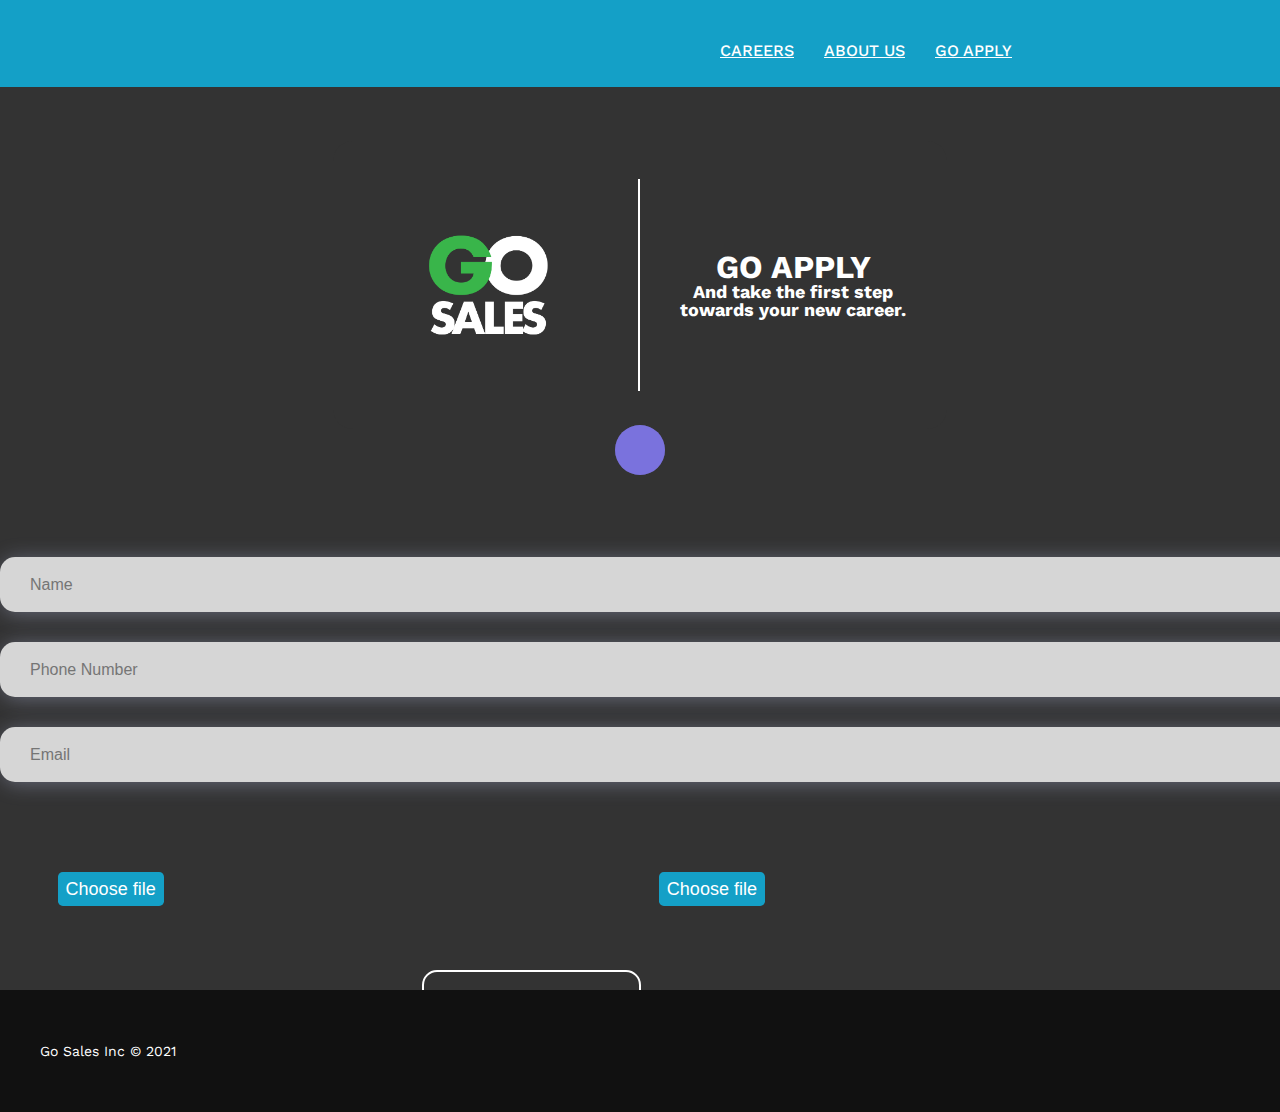
==== index.html @ 131fb43d "changes home page to a new url" ====
<!DOCTYPE html>
<html>
<head>
<meta charset="UTF-8">
<title>Go Sales - Go Apply</title>
<link rel="shortcut icon" type="image/jpg" href="../images/favicon.png"/>
<meta name="google-site-verification" content="KarYMS4dBE1X4Onx0wG17EBD-mD2zEZX5mpCU4IdntA" />
<meta name="viewport" content="width=device-width, initial-scale=1.0">
<meta name="description" content="Apply to the team of game-changing sales career experience." />
<meta name="keywords" content="door to door sales jobs, go sales, go sales jobs" />
<link rel="stylesheet" type="text/css" href="css/animate.css">
<link rel="stylesheet" type="text/css" href="css/bootstrap.min.css">
<link rel="stylesheet" type="text/css" href="css/font-awesome.min.css">
<link rel="stylesheet" href="https://cdnjs.cloudflare.com/ajax/libs/font-awesome/5.15.2/css/all.min.css" integrity="sha512-HK5fgLBL+xu6dm/Ii3z4xhlSUyZgTT9tuc/hSrtw6uzJOvgRr2a9jyxxT1ely+B+xFAmJKVSTbpM/CuL7qxO8w==" crossorigin="anonymous" />
<link rel="stylesheet" type="text/css" href="css/materialdesignicons.min.css">
<link rel="stylesheet" type="text/css" href="lib/slick/slick.css">
<link rel="stylesheet" type="text/css" href="lib/slick/slick-theme.css">
<link rel="stylesheet" type="text/css" href="css/light-color.css">
<link rel="stylesheet" type="text/css" href="css/style.css">
<link rel="stylesheet" type="text/css" href="css/responsive.css">
<link href="https://unpkg.com/aos@2.3.1/dist/aos.css" rel="stylesheet">


</head>


<body>



	<div class="wrapper">


		<div class="spinner"><div class="double-bounce1"></div><div class="double-bounce2"></div></div>

		<header>
			<div class="custom-container">
				<div class="header-data">
					<div class="logo">
						<a href="http://gosales.co/" title=""><img src="/images/Go Sales logo-final-white.png" alt=""></a>
					</div>
					<div class="mobile-menu-btn">
						<a href="#" title=""><i class="fa fa-bars"></i></a>
					</div><!-- mobile-menu-btn end-->
					<div class="up-social-links">
						<ul>
							<li><a href="https://www.facebook.com/GoSales_-104630185000364" target="_blank" rel="noopener noreferrer" title=""><i class="mdi mdi-facebook"></i></a></li>
							<li><a href=" https://twitter.com/GoSalesInc53" target="_blank" rel="noopener noreferrer" title=""><i class="mdi mdi-twitter"></i></a></li>
							<li><a href="https://instagram.com/gosales_" target="_blank" rel="noopener noreferrer" title=""><i class="mdi mdi-instagram"></i></a></li>
							<li><a href="https://www.linkedin.com/company/76410203/admin/" target="_blank" rel="noopener noreferrer" title=""><i class="fab fa-linkedin-in"></i></a></li>
						</ul>
					</div>
					<nav>
						<ul>
					<li><a href="http://gosales.co/careers.html" title="">Careers</a></li>
					<li><a href="http://gosales.co/about.html" title="">About Us</a></li>
					<!-- <li><a href="#pricing" title="">Our Stories</a></li>
					<li><a href="#testimonial" title="">Blog</a></li> -->
					<li><a href="/" title="">Go Apply</a></li>
						</ul>
					</nav>
				</div><!--header-data end-->
			</div>
        </header>

        <div class="responsive-mobile-menu">
			<span class="close-menu"><i class="mdi mdi-close"></i></span>
			<div class="mobile-menu">
				<ul>
					<li><a href="http://gosales.co/careers.html" title="">Careers</a></li>
					<li><a href="http://gosales.co/about.html" title="">About Us</a></li>
					<!-- <li><a href="#pricing" title="">Our Stories</a></li>
					<li><a href="#testimonial" title="">Blog</a></li> -->
					<li><a href="/" title="">Go Apply</a></li>
				</ul>
			</div><!--mobile-menu end-->
			<ul class="mb-social-links">
          <li><a href="https://www.facebook.com/GoSales_-104630185000364" target="_blank" rel="noopener noreferrer" title=""><i class="mdi mdi-facebook"></i></a></li>
          <li><a href=" https://twitter.com/GoSalesInc53" target="_blank" rel="noopener noreferrer" title=""><i class="mdi mdi-twitter"></i></a></li>
          <li><a href="https://instagram.com/gosales_" target="_blank" rel="noopener noreferrer" title=""><i class="mdi mdi-instagram"></i></a></li>
          <li><a href="https://www.linkedin.com/company/76410203/admin/" target="_blank" rel="noopener noreferrer" title=""><i class="fab fa-linkedin-in"></i></a></li>
			</ul><!--mb-social-links end-->
			<div class="mb-copyright-text">
				<p>© GO Sales</p>
			</div><!--mb-copyright-text end-->
		</div>

        <section class="apply">
                <div class="contact-form">
                    <form action="POST" name="apply-form" class="" data-netlify="true">
                        <div class="row">

                <!------------------------------------HERO IMG------------------------------------->

                            <div class="col-lg-6 col-md-12 apply-img"></div> 

                <!--------------------------------------FORM--------------------------------------->
                            
                            <div class="form-img col-lg-6 col-md-12">
                                <div class="row a-t-img-row">
                                    <div class="apply-title-box justify-content-center">
                                      <img class="form-logo" src="/images/apply-logo.png" alt="">
                                      <div class="g-h1-h3 d-flex">
                                      <h1>GO APPLY</h1>
                                      <h3 class="mt-3">And take the first step towards your new career.</h3>
                                      </div>
                                    </div>
                                </div>

                                <div class=" field col-lg-10 m-auto">
                                    <input type="text" name="name" placeholder="Name" required>
                                </div>
                              
                                <div class=" field col-lg-10 m-auto">
                                        <input type="tel" name="phone-number" placeholder="Phone Number" required>
                                    </div>
                                <div class=" field col-lg-10 m-auto">
                                    <input type="text" name="email" placeholder="Email" required>
                                </div>
                                <div class=" field tag-row col-9 d-flex my-1">
                                    <div class="resume-tag"><p class="upload-tag">Resume</p></div>
                                    <div class="cover-letter "><p class="upload-tag">Cover Letter</p></div>
                                </div>
                                <div class="field resume col-12 d-flex px-5 py-1">
                                    <input type="file" name="resume" id="resume" aria-label="File browser example"class="inputfile col-5" hidden><span class="file-custom"></span>
                                    <label for="resume" style="  display: inline-block;
                                    background-color: #14a0c7;
                                    color: white;
                                    padding: 0.5rem;
                                    font-family: sans-serif;
                                    border-radius: 0.3rem;
                                    cursor: pointer;
                                    margin-top: 1rem;">Choose file</label>
                                    <input type="file" name="cover-letter" id="cover-letter" aria-label="File browser example"class="inputfile col-5 ml-auto" hidden><span class="file-custom-1"></span>
                                    <label for="cover-letter" style="  display: inline-block;
                                    background-color: #14a0c7;
                                    color: white;
                                    padding: 0.5rem;
                                    font-family: sans-serif;
                                    border-radius: 0.3rem;
                                    cursor: pointer;
                                    margin-top: 1rem;
                                    margin-left: 0;">Choose file</label>
                                </div>
                              
                                <div class="form-button col-lg-10 m-auto">
                                    <button type="submit" class="btn-sbmt">Submit</button>
                                </div>
                                <div class="col-lg-10 m-auto">
                                        <div class="form-group">
                                              <div class="success-message">
                                                  <i class="fa fa-check text-primary"></i> Thank you!. Your message is successfully sent...
                                              </div>
                                              <div class="error-message">We're sorry, but something went wrong</div>
                                        </div>
                                </div>
                            </div>
                            
                            
                        </div>
                    </form>
        
                </div><!--contact-form end-->
            
        </section>
        

        <div class="bottom-footer">
                <div class="custom-container">
                  <div class="bottom-footer-data">
                    <p>Go Sales Inc © 2021</p>
                    <ul class="social-links">
                      <li>
                        <a href="#" title=""><i class="fa fa-facebook"></i></a>
                      </li>
                      <li>
                        <a href="#" title=""><i class="fa fa-twitter"></i></a>
                      </li>
                      <li>
                        <a href="#" title=""><i class="fa fa-google-plus"></i></a>
                      </li>
                      <li>
                        <a href="#" title=""><i class="fa fa-vimeo"></i></a>
                      </li>
                      <li>
                        <a href="#" title=""><i class="fa fa-youtube"></i></a>
                      </li>
                      <li>
                        <a href="#" title=""><i class="fa fa-pinterest"></i></a>
                      </li>
                    </ul>
                  </div>
                  <!-- bottom-footer-data end-->
                </div>
              </div>
        
        <script type="text/javascript" src="js/jquery.min.js"></script>
<script type="text/javascript" src="js/popper.js"></script>
<script type="text/javascript" src="js/bootstrap.min.js"></script>
<script type="text/javascript" src="lib/slick/slick.min.js"></script>
<script type="text/javascript" src="js/html5lightbox.js"></script>
<script type="text/javascript" src="js/jquery.validate.min.js"></script>
<script type="text/javascript" src="js/validator.js"></script>
<script type="text/javascript" src="https://unpkg.com/aos@2.3.1/dist/aos.js"></script>
<script type="text/javascript" src="js/script.js"></script>
<script>
		AOS.init();
	  </script>
</body>

</html>
---- css/light-color.css ----
body {
  background-color: #fff;
}
nav ul li a {
  color: #fff;
}

.feature-icon > span i,
.feature-info h3,
p,
.about-num span,
.abt-info h3,
.about-list > a,
.service-info h3,
.service-main-info h3,
.price-head h4,
.price-head ul li h3,
.price-head ul li > span,
.price > a,
.heading h3,
.user-comment p,
.user-info h3,
.user-info > span,
.blog-info h3 a,
.blog-info h3,
.blog-catgs li a,
.cms-links li,
.widget-title,
.widget > p,
.widget-contact ul li span,
.mobile-menu-btn a {
  color: #333333;
}

.banner-text h3,
.banner-text h2,
.banner-text p,
.banner-text > a,
.form-group,
.js-ajax-form label,
.btn-sbmt {
  color: #fff;
}
.up-social-links ul li a {
  color: #fff;
}

.original-blue {
  background-color: #0088ff;
}
.banner-text > a:hover,
.about-list > a:hover {
  background-color: #14a0c7;
  color: #fff;
  border-color: transparent;
}
.lyr4,
.about-list > a,
.price > a,
.btn-sbmt {
  border-color: #333333;
}

.feature-icon > span {
  background-color: #14a0c7;
}

.bg3 {
  background-image: url(../images/bg3_2.png);
}
.about-num:before {
  /* background-image: url(../images/poly_2.png); */
}
.bg4 {
  background-image: url(../images/bg4.png);
}
.service-details > span {
  color: #b6e5e6;
}
.price:hover {
  background-image: url(../images/price-bg.png);
}
.user-comment:before {
  background-image: url(../images/comm.png);
}
.testimonial-nav:after {
  background-color: #7fdcda;
}
.bg6 {
  background-image: url(../images/bg6_2.png);
}
.bg5 {
  background-image: url(../images/bg5.png);
}
.wait-sec {
  background-image: url(../images/hike-coast.jpg);
  background-position: center center;
  background-repeat: no-repeat;
  background-size: 100%;
  box-shadow: 0 0 45px rgba(196, 204, 245, 0.35);
}
.apply-box {
  background-image: url(../images/pink-blue-green.jpg);
  background-position: center center;
  background-repeat: no-repeat;
  background-size: 100%;
  box-shadow: 0 0 45px rgba(196, 204, 245, 0.35);
  height: 70vh;
}
.apply-box-opportunity {
  background-position: center center;
  background-repeat: no-repeat;
  background-size: 100%;
  box-shadow: 0 0 45px rgba(196, 204, 245, 0.35);
  border: 10px solid;
  float: left;
  width: 100%;
  text-align: center;
  -webkit-border-radius: 40px;
  -moz-border-radius: 40px;
  -ms-border-radius: 40px;
  -o-border-radius: 40px;
  border-radius: 40px;
  padding: 180px 0;
}
.footer-bg {
  background-image: url(../images/footer-bg.png);
}
.contact-form form input,
.contact-form form textarea {
  background-color: rgba(255, 255, 255, 0.8);
  box-shadow: 2px 2px 20px rgba(196, 204, 245, 0.35);
  color: #333333;
}
.testimonial-nav:before {
  background-color: #3c3c44;
}

header.sticky {
  background-color: #14a0c7;
}

.blog-info h3 a:hover {
  color: #897ffd;
}

.double-bounce1,
.double-bounce2 {
  background-color: #897ffd;
}
nav ul li.active a {
  color: #333;
}
.mobile-menu ul li a:hover,
.mobile-menu ul li.active a,
.up-social-links ul li a:hover,
nav ul li a:hover,
.mb-social-links li a:hover {
  color: #333;
}

.main-section {
  background-image: url(../images/bg-5.jpg);
  background-position: center center;
  background-repeat: no-repeat;
}

.experience-section {
  margin: 5% 0 0 0;
}
.experience-section h2 {
  color: #3c3c44;
}
.section-2 {
  /* background-image: url(../images/hike-bg7.png); */
  background-position: center center;
  background-repeat: no-repeat;
}

.section-2-container {
  max-width: 1420px;
}
.about-list-column {
  position: absolute;
  text-align: center;
}
---- css/style.css ----
/*===================== TABLE OF CONTENT =======================
1.	2 Homepages
2.  Fonts 
3.  Reset Css
4.  Cross Browser Compatibility
5.  Header
6.  Navigations
7.  Dropdown
8.  Responsive Header
9.  Revolution Slider (Banner)
10. Gallery
11. Masonary Gallery
12. Blog
14.	Different Blog Post Style
15.	Client's Feedback
16.	Review System
17.	Shop Page
18. Staff Details
19.	Contact Us
20. Footer

=============================================================*/

/* ================================================================================== 
								Fonts
===================================================================================== */

@import url("https://fonts.googleapis.com/css?family=Work+Sans:100,200,300,400,500,600,700,800,900");

/* ================================================================================== 
										Reset Css
===================================================================================== */

html,
body,
div,
span,
applet,
object,
iframe,
h1,
h2,
h3,
h4,
h5,
h6,
p,
blockquote,
pre,
a,
abbr,
acronym,
address,
big,
cite,
code,
del,
dfn,
em,
img,
ins,
kbd,
q,
s,
samp,
small,
strike,
strong,
sub,
sup,
tt,
var,
b,
u,
i,
center,
dl,
dt,
dd,
ol,
ul,
li,
fieldset,
form,
label,
legend,
table,
caption,
tbody,
tfoot,
thead,
tr,
th,
td,
article,
aside,
canvas,
details,
embed,
figure,
figcaption,
footer,
header,
hgroup,
menu,
nav,
output,
ruby,
section,
summary,
time,
mark,
audio,
video {
  margin: 0;
  padding: 0;
  border: 0;
  font-size: 100%;
  font: inherit;
  vertical-align: baseline;
}
section {
  overflow: hidden;
}
/* HTML5 display-role reset for older browsers */
article,
aside,
details,
figcaption,
figure,
footer,
header,
hgroup,
menu,
nav,
section {
  display: block;
}
body {
  overflow-x: hidden;
  font-family: "Work Sans";
  line-height: 1;
  font-weight: 400;
  font-style: normal;
  color: #9c9c9c;
  font-size: 18px;
}

.pink {
  color: #e41767;
}

.blue {
  color: #14a0c7;
}

.green {
  color: #39b54a;
  position: relative;
}

ol,
ul {
  list-style: none;
}
.tb {
  font-size: 8rem !important;
}

a:hover {
  text-decoration: none;
}
blockquote,
q {
  quotes: none;
}
blockquote:before,
blockquote:after,
q:before,
q:after {
  content: "";
  content: none;
}
button {
  outline: none;
  cursor: pointer;
}
button:focus {
  outline: none;
}
table {
  border-collapse: collapse;
  border-spacing: 0;
}
* {
  margin: 0;
  padding: 0;
}
a:focus {
  text-decoration: none;
  outline: none;
}
a:hover {
  color: #fff;
}
button {
  outline: none;
}
input {
  outline: none;
}
textarea {
  outline: none;
}
section {
  float: left;
  width: 100%;
  position: relative;
}

img {
  float: left;
}
p {
  font-size: 18px;
  line-height: 24px;
}
.logo img {
  max-height: 50px;
  max-width: 100%;
  background-color: rgba(51, 51, 51, 1);
  border-radius: 10px;
  padding: 0 10px;
}
/* .logo-text {
  font-size: 2rem;
  position: absolute;
} */

.parallax {
  background: url ("images/bg5_2.png") no-repeat center;
  background-size: cover;
  background-attachment: fixed;
  height: 500px;
}

/* ================ CROSS BROWSER COMPATABILITY ============ */

.banner-text > a,
nav ul li a,
.feature-icon > span,
.feature-icon > span i,
.about-list > a,
.price,
.price-head,
.price > a,
.user-info img,
.up-social-links ul li a,
.blog-img:before,
.blog-img:after,
.blog-info h3 a,
.social-links li a,
.mobile-menu ul li a,
.mb-social-links li a,
.overlay,
.wait-sec > a:hover,
.btn-sbmt:hover,
.submit-btn:hover {
  -webkit-transition: all 300ms linear;
  -moz-transition: all 300ms linear;
  -ms-transition: all 300ms linear;
  -o-transition: all 300ms linear;
  transition: all 300ms linear;
}
.wrapper {
  float: left;
  width: 100%;
  position: relative;
  overflow-x: hidden;
}
.wrap {
  float: left;
  width: 100%;
  padding-bottom: 20%;
  padding-top: 5%;
  position: relative;
  overflow: visible;
  background-image: url(../images/pink-blue-green.jpg);
  background-position: center center;
  background-repeat: no-repeat;
  background-size: cover;
  z-index: 0;
  /* background-image: url(../images/pink-blue-green.jpg); */
}
.overlay {
  position: fixed;
  top: 0;
  left: 0;
  width: 100%;
  height: 100%;
  background-color: rgba(255, 255, 255, 0.75);
  z-index: 999999999999;
}

.background-arrow {
  position: absolute;
  max-height: 200px;
}
.features {
}
.features h1,
.features h2,
.features h3,
.features p {
  color: #fff;
}
.get-started {
  height: auto;
  padding: 0;
}
.about {
  padding: 270px 0 200px 0;
  height: 1000px;
}
.testimonial {
  padding: 100px 0 50px 0;
}

.pricing {
  padding: 260px 0 280px 0;
  background-image: url(../images/background-1.jpg);
  background-position: 50% 50%;
  background-repeat: no-repeat;
  background-size: cover;
}
.price-vector {
  position: absolute;
  flex-direction: row;
}

.grey-block {
  background-color: #333;
  height: 400px;
  width: 900px;
  margin-top: -10%;
  z-index: 1;
}

.price-li {
  display: flex;
  flex-direction: column;
}

.growth-h4 {
  margin-top: -8%;
}

.price-head-1 {
  text-align: left;
  line-height: 6rem;

  margin-left: 41.5%;
  padding: 20px;
  color: #fff;
  background-color: #fff;
  border: 30px solid #14a0c7;
  z-index: 2;
}

.price-head-2 {
  text-align: left !important;
  line-height: 6rem;
  margin-left: 8.7%;
  margin-top: -10%;
  background-color: #333;
  border: 30px solid #333;
}

.price-head-3 {
  text-align: left !important;
  line-height: 6rem;
  margin-top: -10%;
  margin-left: 8.7%;
  padding: 8% 2% !important;
  background-color: #fff;
  border: 20px solid #39b54a;
}
.price-head-3 p {
  color: #333;
}
.head-3 {
  flex-direction: column;
}
.price-head-1 li {
}

.go-for-growth-img {
  margin-top: -10%;
  margin-left: 25%;
  max-width: 66.666%;
  max-height: 1200px;
}

.gl2 {
  color: #333;
  padding: 5%;
  flex-direction: column;
  margin-left: 3.5%;
  margin-top: -10%;

  text-align: left;
}

.gl2 h3 {
  font-size: 60px;
  font-weight: 700;
  text-transform: capitalize;
}

.arrow-pointer {
  width: 250px;
  height: 50px;
  background: #32557f;
  position: relative;
}

.arrow-pointer:after {
  content: "";
  position: absolute;
  left: 0;
  bottom: 0;
  width: 0;
  height: 0;
  border-left: 25px solid #7eb4e2;
  border-top: 25px solid transparent;
  border-bottom: 25px solid transparent;
}

.arrow-pointer:before {
  content: "";
  position: absolute;
  right: -25px;
  bottom: 0;
  width: 0;
  height: 0;
  border-left: 25px solid #32557f;
  border-top: 25px solid transparent;
  border-bottom: 25px solid transparent;
}

.marathon-container {
}

.marathon {
  position: absolute;
  max-width: 60%;
  margin-top: 7%;
}

.news {
  padding: 120px 0;
}
.services {
}

.go-4 {
  margin-left: 10%;
  z-index: 5;
}

.remove-top-gap {
  padding-top: 0 !important;
}

.bg4 {
  background-size: contain !important;
}
.bg5 {
  background-size: contain !important;
}

.services {
}

.remove-btm-gap {
  padding-bottom: 0 !important;
}

.features:before {
  content: "";
  position: absolute;
  top: 70px;
  left: 0;
  width: 75%;
  height: 400px;
  -webkit-border-radius: 0 50px 50px 0;
  -moz-border-radius: 0 50px 50px 0;
  -ms-border-radius: 0 50px 50px 0;
  -o-border-radius: 0 50px 50px 0;
  border-radius: 0 50px 50px 0;
  z-index: 9;
}
.half-bg2 {
  margin-top: 60px;
}
.half-bg2::before {
  content: "";
  position: absolute;
  top: 60px;
  left: 0;
  width: 73%;
  height: 100%;
  background-color: rgba(255, 255, 255, 0.9);
  -webkit-border-radius: 0 50px 50px 0;
  -moz-border-radius: 0 50px 50px 0;
  -ms-border-radius: 0 50px 50px 0;
  -o-border-radius: 0 50px 50px 0;
  border-radius: 0 50px 50px 0;
  -webkit-box-shadow: 0 0 50px rgba(196, 204, 245, 0.35);
  -moz-box-shadow: 0 0 50px rgba(196, 204, 245, 0.35);
  -ms-box-shadow: 0 0 50px rgba(196, 204, 245, 0.35);
  -o-box-shadow: 0 0 50px rgba(196, 204, 245, 0.35);
  box-shadow: 0 0 50px rgba(196, 204, 245, 0.35);
  -webkit-transform: rotate(-16deg);
  -moz-transform: rotate(-16deg);
  -ms-transform: rotate(-16deg);
  -o-transform: rotate(-16deg);
  transform: rotate(-16deg);
}
.fixed-bg {
  position: absolute;
  top: 0;
  left: 0;
  width: 100%;
  height: 100%;
  background-size: cover;
  z-index: -1;
  background-repeat: no-repeat;
}
.footer-bg {
  background-position: center center;
  background-repeat: no-repeat;
}

/* ================== Revolution Slider ================ */

a:hover {
  color: #000;
}

/* =================== main-section-data ==================  */

.main-section {
  height: 700px;
  background-repeat: no-repeat;
  background-size: cover;
  margin-top: 100px;
  z-index: 1;
}
.main-section-data {
  float: left;
  width: 100%;
}
.blob {
  position: absolute;
  max-height: 800px;
  margin-left: -65%;
  margin-top: -5%;
  opacity: 0.7;
}
.blob-2 {
  position: absolute;
  top: -15%;
  left: -10%;
}
.blob-3 {
  position: absolute;
  margin-left: -65%;
  margin-top: -15%;
  height: 1000px;
}

.hero-content {
  background-color: rgb(51, 51, 51, 0.7);
  padding: 0;
  margin-top: 7%;
  margin-left: 1%;
  padding: 2%;
  text-align: center;
  border-radius: 20px;
}

.hero-logo {
  margin: auto;
  max-width: 100%;
  max-height: 90px;
  margin-top: 5%;
}

.banner-text {
  width: 100%;
  padding: 5%;
}
.banner-text h3 {
  font-size: 24px;
  font-weight: 700;
  text-transform: uppercase;
  margin-top: 5%;

  color: #fff;
}
.banner-text h2 {
  font-weight: 700;
  text-transform: uppercase;

  color: #fff;
}
.banner-text-p {
  max-width: 100%;
  font-size: 18px;
  line-height: 24px;
  padding-top: 25%;
  padding-bottom: 10%;
  color: #fff;
}
.hero-logo-wrap {
  margin-bottom: 5%;
}

.banner-text > a {
  font-size: 24px;
  font-weight: 700;
  letter-spacing: 1px;
  line-height: 70px;
  padding: 0 100px;
  border: 2px solid;
  text-transform: uppercase;
  -webkit-border-radius: 20px;
  -moz-border-radius: 20px;
  -ms-border-radius: 20px;
  -o-border-radius: 20px;
  border-radius: 20px;
  display: inline-block;
}
.banner-imgs {
  float: left;
  width: 100%;
}
.banner-imgs img {
  padding-top: 120px;
  width: 100%;
}

/***********************SVG LINES************************/

.line {
  position: absolute;
  z-index: 10;
}
.line-1 {
  max-height: 650px;
  display: flex;
  flex-direction: row;
  flex-wrap: wrap;
  margin-left: -75%;
  margin-top: 40%;
}
.line-2 {
  max-height: 300px;
  margin-top: -15%;
  margin-left: 45%;
}
.line-3 {
  max-height: 300px;
  margin-top: -18%;
  margin-left: -18%;
}

.line-4 {
  max-height: 800px;
  margin-top: -25%;
  margin-left: 40%;
  z-index: 10;
}
.cross {
  max-height: 150px;
}

/* ================== Header ================= */

header {
  float: left;
  width: 100%;
  position: absolute;
  top: 0;
  left: 0;
  padding: 28px 0;
  z-index: 999999;
  -webkit-transition: all 0.4s ease;
  -moz-transition: all 0.4s ease;
  -ms-transition: all 0.4s ease;
  -o-transition: all 0.4s ease;
  transition: all 0.4s ease;
  background-color: #14a0c7;
}
header.sticky {
  position: fixed;
  top: 0;
  left: 0;
  -webkit-box-shadow: 0 0 40px rgba(0, 0, 0, 0.1);
  -moz-box-shadow: 0 0 40px rgba(0, 0, 0, 0.1);
  -ms-box-shadow: 0 0 40px rgba(0, 0, 0, 0.1);
  -o-box-shadow: 0 0 40px rgba(0, 0, 0, 0.1);
  box-shadow: 0 0 40px rgba(0, 0, 0, 0.1);
}
.custom-container {
  max-width: 1410px;
  margin: 0 auto;
}
.go-learn-container {
  width: 100%;
}

.header-data {
  float: left;
  width: 100%;
}
.logo {
  float: left;
  padding: 0;
}
.logo h1 {
  margin-top: 10px;
  font-size: 1.5rem;
  font-family: "Montserrat", sans-serif;
  font-weight: bold;
  color: white;
}
nav {
  float: right;
  padding-top: 13px;
  margin-right: 10%;
}
nav ul li {
  display: inline-block;
}
nav ul li a {
  display: inline-block;
  font-size: 16px;
  font-weight: 500;
  text-transform: uppercase;
  padding: 0 12px;
}

.mobile-menu-btn {
  float: right;
  margin-top: 5px;
  display: none;
}
.mobile-menu-btn a {
  display: inline-block;
  font-size: 30px;
}

.experience {
  color: white;
  flex-direction: row;
  align-items: flex-start;
  text-align: left;
  font-size: 66px;
  font-weight: 700;
  line-height: 6rem;
  text-transform: uppercase;
  margin-left: -11%;
  margin-bottom: 35px;
  background-size: 450px;
  background-repeat: no-repeat;
  background-position: 100% 50%;
  z-index: 10;
}
.i-route {
  max-height: 80px;
  margin-top: 10px;
  margin-right: 2%;
}

.i-map {
  max-height: 100px;
  max-width: 100px;
  margin-top: -58%;
  margin-left: 90%;
  z-index: 10;
}

.mutual-growth-img {
  margin-left: 0%;
  margin-top: -7%;
}

.feature-info {
}

.feature-info h2 {
  text-align: left;
  font-size: 66px;
  font-weight: 700;
  text-transform: uppercase;
  line-height: 6rem;
  width: 150%;
  margin-top: -10%;
  color: #333;
}
.feature-info p {
  text-align: left;
  margin-top: 10%;
  width: 100%;
  font-size: 1.5rem;
  font-weight: 700;
  line-height: 2rem;
  width: 130%;
}
.fi-1 {
  padding: 5%;
  margin-left: -25%;
}

.bottom-half {
  margin-top: 10%;
}
.fi-3 {
  margin-top: 20%;
}
.fi-4 {
  margin-top: 20%;
}
.fi-4 h2 {
  margin-left: -5%;
}
.fi-4 p {
  margin-left: -3%;
}

.fi-img-4 {
  margin-top: -20%;
  margin-left: 0%;
}

.evolve {
  color: white;
  top: 300px;
  text-align: left;
  font-size: 66px;
  font-weight: 700;
  text-transform: uppercase;
  margin-right: 8%;
  background-image: url(../images/vector-shape.png);
}

.go-evolve {
  flex-direction: row;
  align-items: center;
}

.evolve-go {
  max-height: 180px;
  max-width: 180px;
}
.evolve h3 {
  margin-top: 0;
  margin-left: 20px;
}

.t-evolve {
  margin-left: -10%;
}

.evolve-container {
  max-width: 100vw;
}

.evolve-row {
  justify-content: flex-end;
}

.evolve-section {
  margin-top: -20%;
  margin-bottom: 10%;
}

.evolve h2 {
  color: #333333;
}

.evolve p {
  padding: 5% 0 10% 0;
  text-transform: none;
  text-align: left;
}

/* ================ features-sec ============== */
.features {
  margin: 0 0;
  padding: 100px 0;
  background-image: url(../images/background-1.jpg);
  background-position: 50% 50%;
  background-repeat: no-repeat;
  background-size: cover;
}

.features-sec {
  float: left;
  width: 100%;
  position: relative;
}
.no-average-img,
.mutual-growth-img,
.fi-img-4 {
  max-height: 800px;
}

.telus-building-img {
  max-height: 1200px;
}
/* .features-sec:before {
  content: "";
  position: absolute;
  top: -30%;
  left: 80%;
  -webkit-transform: translateX(-50%);
  -moz-transform: translateX(-50%);
  -ms-transform: translateX(-50%);
  -o-transform: translateX(-50%);
  transform: translateX(-50%);
  width: 368px;
  height: 390px;
  background-image: url(../images/vector-shape.png);
  background-repeat: no-repeat;
} */
.feature {
  float: left;
  width: 100%;
  text-align: center;
  position: relative;
  z-index: 99;
}
.feature-icon {
  float: left;
  width: 100%;
  margin-bottom: 25px;
}
.feature-icon > span {
  width: 90px;
  height: 90px;
  -webkit-border-radius: 100px;
  -moz-border-radius: 100px;
  -ms-border-radius: 100px;
  -o-border-radius: 100px;
  border-radius: 100px;
  text-align: center;
  display: inline-block;
  line-height: 90px;
  -webkit-box-shadow: -5px 7px 11px rgba(0, 0, 0, 0.35);
  -moz-box-shadow: -5px 7px 11px rgba(0, 0, 0, 0.35);
  -ms-box-shadow: -5px 7px 11px rgba(0, 0, 0, 0.35);
  -o-box-shadow: -5px 7px 11px rgba(0, 0, 0, 0.35);
  box-shadow: -5px 7px 11px rgba(0, 0, 0, 0.35);
}
.feature-icon > span i {
  font-size: 60px;
  font-weight: 700;
}
.feature-info {
  float: left;
  width: 100%;
}
.feature-info h3 {
  font-size: 36px;
  font-weight: 700;
  margin-bottom: 15px;
}

/*********************GO CHALLENGE YOURSELF*************************/
.section-2 {
}

.section-3-container {
  display: flex;
  flex-direction: row;
  flex-wrap: wrap;
}

/* ============== services-sec ============== */

.section-2-row {
  display: flex;
  flex-wrap: wrap;
}

.hike-img {
  width: auto;
  max-width: 70%;
  height: auto;
  margin-left: 30%;
  margin-top: 10%;
}

.mobile-visable {
  display: none;
}

.challenge-yourself-three {
  float: right;
}

.about-sec {
  width: 100%;
}

.abt-go {
  display: flex;
  flex-direction: column;
}
.about-go {
  max-height: 110px;
  max-width: 110px;
}
.about-img {
  width: 100%;
}
.about-img img {
  width: 100%;
}
.about-list {
  float: left;
  width: 100%;
  padding-left: 70px;
  padding-top: 150px;
  padding-bottom: 50px;
}
.about-info {
  float: left;
  width: 100%;
  margin-bottom: 60px;
}

.about-num {
  float: left;
  width: 120px;
  position: relative;
  z-index: 99;
}
.about-num:before {
  content: "";
  position: absolute;
  top: -50px;
  right: 0;
  width: 116px;
  height: 120px;
  z-index: -1;
  background-repeat: no-repeat;
}
.about-num.st2:before {
  left: -45px;
  top: -15px;
  -webkit-transform: rotate(254deg);
  -moz-transform: rotate(254deg);
  -ms-transform: rotate(254deg);
  -o-transform: rotate(254deg);
  transform: rotate(254deg);
}
.about-num.st3:before {
  top: auto;
  right: -50px;
  bottom: -50px;
  -webkit-transform: rotate(105deg);
  -moz-transform: rotate(105deg);
  -ms-transform: rotate(105deg);
  -o-transform: rotate(105deg);
  transform: rotate(105deg);
}
.about-num span {
  display: inline-block;
  font-size: 60px;
  font-weight: 900;
}

.abt-info h3 {
  font-size: 5rem;
  font-weight: 700;
  margin-bottom: 15px;
  color: #fff !important;
}
.abt-info p {
  color: #fff !important;
}
.abt-info {
  float: left;
  text-align: left;
  width: 80%;
  position: relative;
  z-index: 99;
  color: #fff;
}
.about-list > a {
  float: left;
  font-size: 24px;
  font-weight: 700;
  text-transform: uppercase;
  letter-spacing: 1px;
  border: 2px solid;
  height: 70px;
  padding: 0 70px;
  -webkit-border-radius: 20px;
  -moz-border-radius: 20px;
  -ms-border-radius: 20px;
  -o-border-radius: 20px;
  border-radius: 20px;
  line-height: 70px;
}

.about-list-column {
  background-color: #333333;
  margin-top: -5%;
}

/* ================== services-sec ================ */

.services-sec {
  float: left;
  width: 100%;
  margin-bottom: 5%;
}
.services-list {
  float: left;
  width: 100%;
  padding-top: 60px;
}
.service-details {
  float: left;
  width: 100%;
  margin-bottom: 40px;
}
.service-details > span {
  float: left;
  font-size: 60px;
}
.service-info {
  float: left;
  width: 85%;
  padding-left: 18px;
}
.service-info h3 {
  font-size: 36px;
  font-weight: 700;
  margin-bottom: 15px;
}
.no-pd {
  padding: 0 !important;
}
.service-img {
  margin-top: 20%;
  margin-left: 5%;
  float: left;
  width: 60%;
  position: relative;
}

.service-img > img {
  width: 100%;
}
.service-img > a {
  position: absolute;
  top: 50%;
  left: 50%;
  -webkit-transform: translateX(-50%) translateY(-50%);
  -moz-transform: translateX(-50%) translateY(-50%);
  -ms-transform: translateX(-50%) translateY(-50%);
  -o-transform: translateX(-50%) translateY(-50%);
  transform: translateX(-50%) translateY(-50%);
}

#html5-watermark {
  display: none !important;
}
#html5-image {
  padding: 0 !important;
}

.beyond-limits {
  color: white;
  float: right;
  font-size: 60px;
  font-weight: 700;
  line-height: 60px;
  margin-bottom: -40px;
  z-index: 5;
}
.service-main-info {
  position: absolute;
  margin-top: 25%;
  margin-left: 5%;
  width: 50%;
  -webkit-transform: translateY(-50%);
  -moz-transform: translateY(-50%);
  -ms-transform: translateY(-50%);
  -o-transform: translateY(-50%);
  transform: translateY(-50%);
  padding-top: 70px;
  z-index: 5;
}

.stories-img-container {
  position: absolute;
  float: right;
}

.stories-img {
  position: absolute;
  max-width: 100%;
  z-index: 5;
  max-height: 400px;
  margin-top: 110%;
  margin-left: -15%;
}

.rockclimb {
  position: absolute;
  max-height: auto;
  width: 50%;
  right: 0;
  z-index: 0;
}

.service-main-info h3 {
  font-size: 60px;
  font-weight: 700;
  line-height: 60px;
  margin-bottom: 30px;
}

.beyond-limits-container {
  top: -10%;
  max-width: 100%;
  padding: 0;
}

.beyond-limits h1 {
  margin-top: -5%;
  margin-left: -15%;
  font-size: 8rem;
  color: #333;
  line-height: 6rem;
}
.main-srv-sec {
  float: left;
  width: 100%;
  position: relative;
}
.play-btn {
  margin-left: -150px;
}

/* ================== pricing-plan ================= */

.pricing-plan {
  float: left;
  width: 100%;
}
.price {
  float: left;
  width: 100%;
  text-align: center;
  padding: 65px 10px;
  -webkit-border-radius: 10px;
  -moz-border-radius: 10px;
  -ms-border-radius: 10px;
  -o-border-radius: 10px;
  border-radius: 10px;
  background-position: center;
  background-size: cover;
}
/* .price:hover {
  -webkit-transform: scale(1.1);
  -moz-transform: scale(1.1);
  -ms-transform: scale(1.1);
  -o-transform: scale(1.1);
  transform: scale(1.1);
  -webkit-box-shadow: 0 0 30px rgba(2, 2, 2, 0.3);
  -moz-box-shadow: 0 0 30px rgba(2, 2, 2, 0.3);
  -ms-box-shadow: 0 0 30px rgba(2, 2, 2, 0.3);
  -o-box-shadow: 0 0 30px rgba(2, 2, 2, 0.3);
  box-shadow: 0 0 30px rgba(2, 2, 2, 0.3);
  padding: 60px 10px 50px 10px;
} */
.price:hover {
  padding-top: 60px;
}
/* .price:hover > a {
  background-color: #9c84e1;
  color: #fff;
  border-color: transparent;
} */
.price-head {
  float: left;
  width: 100%;
  padding: 40px 40px;
  text-align: left;
}

.price-head:hover {
  /* background-color: #e41767;
  border-radius: 50px; */
}
.price-head-email {
  margin-top: 5%;
  background-color: #e41767;
  float: left;
  width: 100%;
  text-align: center;
  -webkit-border-radius: 40px;
  -moz-border-radius: 40px;
  -ms-border-radius: 40px;
  -o-border-radius: 40px;
  border-radius: 40px;
  padding: 180px 0;
}
.price-head h4 {
  font-size: 18px;
  font-weight: 700;
  text-transform: uppercase;
  letter-spacing: 1.3px;
  margin-bottom: 13px;
}
.price-head ul {
  float: left;
  width: 100%;
}
.price-head ul li {
  display: inline-block;
}
.price-head ul li h3 {
  font-size: 64px;
  font-weight: 700;
}
.price-head ul li h3 span {
  font-size: 30px;
  display: inline-block;
}
.price-head ul li > span {
  font-size: 30px;
  font-weight: 700;
  margin-bottom: 5px;
  display: inline-block;
}
.price-head ul li:nth-child(2) {
  position: relative;
  top: -3px;
}
.price-head ul li b {
  display: block;
  color: #333333;
  font-size: 12px;
  font-weight: 700;
  text-transform: uppercase;
}
.price > p {
  float: left;
  width: 100%;
  font-size: 16px;
  line-height: 22px;
  margin-bottom: 35px;
}
.price > a {
  display: inline-block;
  font-size: 18px;
  font-weight: 700;
  text-transform: uppercase;
  border: 2px solid;
  -webkit-border-radius: 20px;
  -moz-border-radius: 20px;
  -ms-border-radius: 20px;
  -o-border-radius: 20px;
  border-radius: 20px;
  height: 60px;
  line-height: 60px;
  padding: 0 40px;
}
.email-entry {
  display: flex;
  flex-direction: column;
  width: 30%;
  margin: auto;
  padding: 20px;
}
.email-input {
  border: 2px solid #fff;
  display: block;
  width: 100%;
  height: 40px;
  padding: 0 20px;
  border-radius: 20px;
  font-family: "Work Sans", sans-serif;
  background: none;
}
.submit {
  margin: auto;
  margin-top: 10px;
  width: 60%;
  text-align: center;
}

.stay-in-touch-p {
  padding-top: 80px;
}

.submit-btn {
  display: inline-block;
  color: #ffffff;
  font-size: 18px;
  font-weight: 700;
  border: 2px solid #fff;
  width: 80%;
  margin: auto;
  margin-top: 20px;
  -webkit-border-radius: 15px;
  -moz-border-radius: 15px;
  -ms-border-radius: 15px;
  -o-border-radius: 15px;
  border-radius: 15px;
  padding: 25px 75px;
  text-transform: uppercase;
  letter-spacing: 2px;
  -webkit-box-shadow: 3px 3px 25px rgb(0 0 0 / 15%);
  -moz-box-shadow: 3px 3px 25px rgba(0, 0, 0, 0.15);
  -ms-box-shadow: 3px 3px 25px rgba(0, 0, 0, 0.15);
  -o-box-shadow: 3px 3px 25px rgba(0, 0, 0, 0.15);
  box-shadow: 3px 3px 25px rgb(0 0 0 / 15%);
  background: transparent;
}

.submit-btn:hover {
  cursor: pointer;
}

.forward {
  margin: auto;
  text-align: center;
  margin-bottom: 5%;
  color: white;
  text-align: center;
  font-size: 66px;
  font-weight: 700;
  text-transform: uppercase;
  margin-bottom: 35px;
}

.macbook {
  margin-top: 0;
  margin-bottom: 20%;
}

.macbook img {
  max-width: 68vw;
  height: auto;
}
/* ================== Testimonial Sec =============== */

.testimonial-slider {
  width: 850px;
  margin: 0 auto;
}
.user-comment {
  float: left;
  width: 100%;
  padding: 20px 0 40px 0;
  text-align: center;
  position: relative;
}
.user-comment:before {
  content: "";
  position: absolute;
  top: 0;
  left: 50%;
  -webkit-transform: translateX(-50%);
  -moz-transform: translateX(-50%);
  -ms-transform: translateX(-50%);
  -o-transform: translateX(-50%);
  transform: translateX(-50%);
  width: 416px;
  height: 275px;
}
.user-comment p {
  font-size: 36px;
  font-weight: 400;
  line-height: 46px;
}
.slick-list.draggable {
  padding: 0;
}
.testimonial-nav {
  float: left;
  width: 100%;
  text-align: center;
  position: relative;
}
.testimonial-nav:before {
  content: "";
  position: absolute;
  bottom: 67px;
  left: 0;
  width: 100%;
  height: 3px;
  opacity: 0.1;
}
.testimonial-nav:after {
  content: "";
  position: absolute;
  bottom: 67px;
  left: 50%;
  -webkit-transform: translateX(-50%);
  -moz-transform: translateX(-50%);
  -ms-transform: translateX(-50%);
  -o-transform: translateX(-50%);
  transform: translateX(-50%);
  width: 117px;
  height: 3px;
}
.user-info {
  float: left;
  width: 100%;
  text-align: center;
  cursor: pointer;
}
.user-info img {
  float: none;
  width: 65px;
  object-fit: cover;
  display: inline-block;
  padding-bottom: 35px;
}
.user-info h3 {
  font-size: 24px;
  font-weight: 700;
  text-transform: capitalize;
  margin-top: 20px;
  margin-bottom: 7px;
  opacity: 0;
  visibility: hidden;
}
.user-info > span {
  opacity: 0;
  visibility: hidden;
  font-size: 16px;
}
.user-info.slick-slide.slick-current.slick-active.slick-center > h3,
.user-info.slick-slide.slick-current.slick-active.slick-center > span {
  opacity: 1;
  visibility: visible;
}
.user-info.slick-slide.slick-current.slick-active.slick-center img {
  width: 103px;
}
.slick-slide {
  outline: none;
}

/* ============= up-social-links ============= */

.up-social-links {
  float: right;
  margin-top: 6px;
  padding-left: 195px;
}
.up-social-links ul li {
  display: inline-block;
}
.up-social-links ul li a {
  display: inline-block;
  font-size: 28px;
  padding: 0 15px;
}

/* ================== heading ================== */

.heading {
  float: left;
  width: 100%;
  text-align: center;
  margin-bottom: 50px;
  position: relative;
}
.heading.st2 {
  margin-bottom: 75px;
}
.st2 p {
  padding-top: 20px;
}

.heading h3 {
  font-size: 60px;
  font-weight: 700;
  text-transform: capitalize;
}

.learn-card {
  text-align: center;
}
.go-learn {
  display: flex;
  flex-direction: row;
  align-items: center;
}
.i-learn {
  max-height: 180px;
  max-width: 180px;
}

.go-learn h3 {
  margin-top: -1%;
}
.learn-go {
  max-height: 200px;
  max-width: 200px;
}
.learn-go-sm {
  display: none;
}

/* ============= blog-posts =========== */

.blog-posts {
  float: left;
  width: 100%;
}
.blog-post {
  float: left;
  width: 100%;
}
.blog-img {
  float: left;
  width: 100%;
  margin-bottom: 25px;
  border-bottom: 1px solid #ededed;
  position: relative;
  overflow: hidden;
}
.blog-img:before,
.blog-img:after {
  content: "";
  position: absolute;
  top: 0;
  left: 0;
  width: 100%;
  height: 100%;
  background-color: rgba(0, 0, 0, 0.5);
  opacity: 0;
  visibility: hidden;
}
.blog-post:hover .blog-img:before {
  -webkit-transform: translateX(100%);
  -moz-transform: translateX(100%);
  -ms-transform: translateX(100%);
  -o-transform: translateX(100%);
  transform: translateX(100%);
}
.blog-post:hover .blog-img:after {
  -webkit-transform: translateX(-100%);
  -moz-transform: translateX(-100%);
  -ms-transform: translateX(-100%);
  -o-transform: translateX(-100%);
  transform: translateX(-100%);
}
.blog-post:hover .blog-img:before,
.blog-post:hover .blog-img:after {
  opacity: 1;
  visibility: visible;
}
.blog-img img {
  width: 100%;
}
.blog-info {
  float: left;
  width: 100%;
}
.blog-info h3 {
  font-size: 36px;
  font-weight: 700;
  text-transform: capitalize;
  margin-bottom: 12px;
}

.blog-catgs {
  float: left;
  width: 100%;
  margin-bottom: 20px;
}
.blog-catgs li {
  display: inline-block;
  margin-right: 25px;
}
.blog-catgs li a {
  font-size: 16px;
}
.cms-links {
  float: left;
  width: 100%;
}
.cms-links li img {
  padding-right: 8px;
}
.cms-links li {
  display: inline-block;
  font-size: 16px;
  font-weight: 500;
  margin-right: 20px;
}
/* ================== wait-sec ================== */

.wait-sec {
  float: left;
  width: 100%;
  text-align: center;
  /* -webkit-border-radius: 40px;
  -moz-border-radius: 40px;
  -ms-border-radius: 40px;
  -o-border-radius: 40px; */
  /* border-radius: 40px; */
  padding: 180px 0;
}

.wait-sec h3 {
  color: #ffffff;
  font-size: 60px;
  font-weight: 700;
  margin-bottom: 80px;
}
.wait-sec p {
  color: #fff;
}

.wait-sec > a {
  display: inline-block;
  color: #ffffff;
  font-size: 18px;
  font-weight: 700;
  border: 2px solid #fff;
  -webkit-border-radius: 15px;
  -moz-border-radius: 15px;
  -ms-border-radius: 15px;
  -o-border-radius: 15px;
  border-radius: 15px;
  padding: 25px 75px;
  text-transform: uppercase;
  letter-spacing: 2px;
  -webkit-box-shadow: 3px 3px 25px rgba(0, 0, 0, 0.15);
  -moz-box-shadow: 3px 3px 25px rgba(0, 0, 0, 0.15);
  -ms-box-shadow: 3px 3px 25px rgba(0, 0, 0, 0.15);
  -o-box-shadow: 3px 3px 25px rgba(0, 0, 0, 0.15);
  box-shadow: 3px 3px 25px rgba(0, 0, 0, 0.15);
}
.wait-sec > a:hover,
.btn-sbmt:hover,
.submit-btn:hover {
  background-color: #14a0c7;
  border-color: transparent;
  color: #fff;
}
.poly:before {
  content: "";
  position: absolute;
  top: 0;
  left: 50%;
  -webkit-transform: translateX(-50%);
  -moz-transform: translateX(-50%);
  -ms-transform: translateX(-50%);
  -o-transform: translateX(-50%);
  transform: translateX(-50%);
  width: 116px;
  height: 116px;
  background-image: url(../images/poly.png);
  background-repeat: no-repeat;
}

.poly2:before {
  content: "";
  position: absolute;
  top: -90px;
  left: 65%;
  -webkit-transform: translateX(-50%);
  -moz-transform: translateX(-50%);
  -ms-transform: translateX(-50%);
  -o-transform: translateX(-50%);
  transform: translateX(-50%);
  width: 325px;
  height: 325px;
  background-image: url(../images/poly2.png);
  background-repeat: no-repeat;
  z-index: -1;
}
.poly3 {
  position: relative;
}
.poly3:before {
  content: "";
  position: absolute;
  top: -40px;
  left: -130px;
  width: 247px;
  height: 247px;
  background-image: url(../images/poly3.png);
  background-repeat: no-repeat;
  z-index: -1;
}

/* ===================Careers Page====================== */

.careers {
  background-image: url(../images/careers-hero-3.jpg);
  background-repeat: no-repeat;
  background-position: 50% 0%;
  height: 100vh;
}

.careers-t-h-p {
  margin-top: 15%;
  margin-left: 14%;
  max-width: 38%;
  padding: 4%;
  color: #fff;
  background-color: rgba(51, 51, 51, 0.7);
  display: flex;
  flex-direction: column;
  border-radius: 20px;
}
.careers-t-h-p .h1 .h2 .h3 .h4 .h5 .h6 .p {
  color: #fff;
  padding-top: 5%;
}
.careers h1 {
  font-size: 7rem;
}
.careers-container {
}

.careers-row {
}

.careers-t {
  font-family: "Work-sans", sans-serif;
  font-weight: bold;
  font-size: 6.7rem;
  line-height: 7rem;
  text-transform: uppercase;
  color: #fff;
}

.careers-d {
  font-family: "Work-sans", sans-serif;
  font-weight: bold;
  font-size: 6.7rem;
  line-height: 7rem;
  text-transform: uppercase;
  color: #333;
}

.careers-h h3 {
  color: #333;
  font-weight: 600;
}

.careers-vector {
  position: absolute;
  height: 50vh;
  margin-left: 50%;
}

.careers-run-img {
  max-width: 50%;
  height: auto;
  max-height: 1000px;
}

.careers-h1-h3 {
  padding: 5%;
}

.in-it-for-you {
  margin: 0 0 10% 0;
  color: #333;
}
.in-it-for-you-row {
  display: flex;
  flex-direction: row;
  max-height: 100%;
}
.h3-1 {
  margin-top: 10%;
}
.opportunity {
  margin: 10% 0;
}
.wh {
  color: #fff !important;
}
.td {
  color: #333333;
}

/***********************ABOUT PAGE**********************/

.about-hero {
  height: 100vh;
  text-align: center;
  background-image: url(../images/pink-blue-img.jpg);
  background-position: 55% 50%;
  background-repeat: no-repeat;
  background-size: cover;
}
.about-hero-title {
  position: relative;
  text-align: left;
  padding: 2%;
  margin-top: 10%;
  margin-left: -12%;
  background-color: transparent;
  z-index: 5;
}
.about-hero-title h1 {
  font-family: "Work-sans", sans-serif;
  font-weight: bold;
  font-size: 6.7rem;
  line-height: 7rem;
  text-transform: uppercase;
  color: #333;
}
.about-hero-title-h3 {
  text-align: left;
  font-size: 1.3rem;
  font-weight: 500;
  padding: 2.5%;
  width: 100%;
  margin-left: 59%;
  color: #fff;
  background: #333;
  z-index: 5;
}

.about-hero-img {
  margin: -16% auto;
  max-width: 100%;
  z-index: 3;
}

.people-hike {
  max-width: 50%;
  margin-left: -10%;
  margin-top: 3%;
  z-index: 5;
}

.about-hero-arrow {
  position: absolute;
  height: 800px;
  margin-top: -20%;
  margin-left: 25%;
}

.our-team {
  height: auto;
  background-image: url(../images/green-img.jpg);
  background-position: 20% 19.5%;
  background-repeat: no-repeat;
  background-size: cover;
  padding-bottom: 10%;
}

.group-hike {
  max-width: 50%;
  margin-top: -55%;
}

.our-team-h1 {
  margin-top: 15%;
  font-family: "Work Sans";
  font-weight: bold;
  width: 100%;
  color: #333;
  font-size: 8rem;
}

.our-team-h3 {
  margin-top: 10%;
  font-size: 1.3rem;
  font-weight: 500;
  padding: 2.5%;
  width: 100%;
  color: #fff;
  background-color: #333;
  padding: 5%;
}

.team-bits {
  margin-left: 13%;
  font-size: 1.3rem;
  font-weight: 500;
}

.arrow-icon {
  color: #e41767;
}

.mission {
  height: auto;
  background-image: url(../images/green-blue.jpg);
  background-position: center center;
  background-repeat: no-repeat;
  background-size: cover;
}

.mission h1 {
  font-family: "Work Sans";
  font-weight: bold;
  width: 100%;
  color: #333;
  font-size: 5rem;
  text-transform: capitalize;
  text-align: left;
}
.mission-h {
  margin-left: auto;
  color: #fff;
  text-align: center;
}
.mission-h h1 {
  color: #fff;
  text-align: center;
}

.mission-v {
  margin: auto;
}
.mission-row {
  margin: 5% 0;
  flex-direction: column;
}

/* .mission-h {
  margin-top: 25%;
} */

.partners-hero {
  margin-top: -10%;
  height: 50vh;
}
.partners-container {
  display: flex;
  flex-direction: row;
  justify-content: center;
  margin: auto;
}
.partners-t-h {
  margin-top: 8%;
  max-width: 30%;
  /* background-image: url(../images/partners-blob.svg);
  background-repeat: no-repeat;
  background-size: 100%;
  background-position: 50% 50%;
  width: 80%; */
}
.partners-t-h h1 {
  line-height: 5rem;
}
.tb-s {
  font-family: "Work-sans", sans-serif;
  font-weight: bold;
  font-size: 5rem;
  line-height: 7rem;
  text-transform: uppercase;
  color: #333;
}
.partner {
  height: auto;
  color: #333;
}
.partner-row {
  margin: 10%;
}

.partner-row h1,
.partner-row h3 {
  text-align: center;
}
.partner-h1 {
  font-size: 6rem;
  font-weight: 700;
}
.partner-h3 {
  margin: auto;
}
.partner-s-img {
  flex-direction: column;
  justify-content: center;
  align-items: center;
}
.partner-box {
  flex-direction: row;
}
.part-img {
  height: auto;
  max-width: 300px;
  align-items: center;
  justify-content: center;
  padding: 0 5%;
}
.p-img-1 {
  max-height: 180px;
}
.telus-panda {
  align-items: center;
}
/* ================== FOOTER =============== */

footer {
  float: left;
  width: 100%;
}
.top-footer {
  float: left;
  width: 100%;
  padding: 200px 0 50px 0;
  position: relative;
  margin-top: -22px;
}
.top-footer-data {
  float: left;
  width: 100%;
}
.widget {
  float: left;
  width: 100%;
}
.widget-title {
  font-size: 24px;
  font-weight: 700;
  text-transform: uppercase;
  margin-bottom: 30px;
}
.widget > p {
  float: left;
  width: 100%;
  font-size: 16px;
  line-height: 22px;
}

/* ============ widget-contact ========= */

.widget-contact ul {
  float: left;
  width: 100%;
}
.widget-contact ul li {
  float: left;
  width: 100%;
  margin-bottom: 20px;
}
.widget-contact ul li span {
  font-size: 16px;
  font-weight: 400;
  display: block;
  line-height: 24px;
}

/* ============== contact-form ============= */

.contact-form {
  float: left;
  width: 100%;
}
.contact-form form {
  float: left;
  width: 100%;
}
.contact-form form input[type="text"],
input[type="tel"] {
  height: 55px;
  padding: 0 30px;
}
.contact-form form textarea {
  height: 150px;
  padding: 30px;
}
.contact-form form input,
.contact-form form textarea {
  width: 100%;
  font-size: 16px;
  font-weight: 400;
  -webkit-border-radius: 15px;
  -moz-border-radius: 15px;
  -ms-border-radius: 15px;
  -o-border-radius: 15px;
  border-radius: 15px;
  margin-bottom: 30px;
  border: 0;
}
.btn-sbmt {
  margin-left: 33%;
  margin-top: 5%;
  margin-bottom: 10%;
  font-size: 18px;
  font-weight: 700;
  text-transform: uppercase;
  -webkit-border-radius: 15px;
  -moz-border-radius: 15px;
  -ms-border-radius: 15px;
  -o-border-radius: 15px;
  border-radius: 15px;
  height: 60px;
  padding: 0 70px;
  border: 0;
  letter-spacing: 1px;
  border: 2px solid;
  background-color: transparent;
}
.form-group {
  float: left;
  width: 100%;
  margin-top: 25px;
}
.js-ajax-form label {
  position: relative;
  top: -15px;
  font-size: 16px;
}
#customFile {
  width: 100%;
  font-size: 16px;
  font-weight: 400;
  -webkit-border-radius: 15px;
  -moz-border-radius: 15px;
  -ms-border-radius: 15px;
  -o-border-radius: 15px;
  border-radius: 15px;
  margin-bottom: 30px;
  border: 0;
}
.custom-file input {
  float: left;
  font-size: 18px;
  font-weight: 700;
  text-transform: uppercase;
  -webkit-border-radius: 15px;
  -moz-border-radius: 15px;
  -ms-border-radius: 15px;
  -o-border-radius: 15px;
  border-radius: 15px;
  height: 60px;
  padding: 0 70px;
  border: 0;
  letter-spacing: 1px;
  border: 2px solid;
  background-color: transparent;
}

input#file.inputfile.col-5 {
  padding: 2.5%;
}

.custom-file-upload {
  border: 1px solid #ccc;
  display: inline-block;
  padding: 6px 12px;
  cursor: pointer;
}
.resume-tag {
}
.upload-tag {
  margin-left: 100%;
  width: 100%;
  color: #fff;
}
.cover-letter {
  margin-left: 46%;
  color: #fff;
}

.resume {
  flex-direction: row;
  max-width: 91%;
  margin: 0 auto;
}
.column {
  width: 100%;
  display: flex;
  flex-direction: column;
}
.input-unit {
  flex-direction: column;
  width: 100%;
}

/* =============== bottom-footer ============ */

.bottom-footer {
  float: left;
  width: 100%;
  background-color: #111111;
  padding: 50px 0;
}
.bottom-footer-data {
  float: left;
  width: 100%;
}
.bottom-footer-data p {
  color: #ffffff;
  font-size: 14px;
  float: left;
}

/* ============= social-links ============ */

.social-links {
  float: right;
  margin-top: 2px;
}
.social-links li {
  display: inline-block;
  padding: 0 6px;
}
.social-links li a {
  color: #ffffff;
  font-size: 15px;
}
.social-links li a:hover {
  color: #b6e5e6;
}

/* =============== responsive-mobile-menu ============== */

.responsive-mobile-menu {
  position: fixed;
  top: 0;
  right: 0;
  background-color: #fff;
  width: 35%;
  height: 100%;
  padding: 30px 50px;
  -webkit-box-shadow: 0 0 65px rgba(0, 0, 0, 0.07);
  -moz-box-shadow: 0 0 65px rgba(0, 0, 0, 0.07);
  -ms-box-shadow: 0 0 65px rgba(0, 0, 0, 0.07);
  -o-box-shadow: 0 0 65px rgba(0, 0, 0, 0.07);
  box-shadow: 0 0 65px rgba(0, 0, 0, 0.07);
  opacity: 0;
  visibility: hidden;
  -webkit-transition: all 0.8s ease;
  -moz-transition: all 0.8s ease;
  -ms-transition: all 0.8s ease;
  -o-transition: all 0.8s ease;
  transition: all 0.8s ease;
  z-index: 99999999;
  -webkit-transform: translateX(100%);
  -moz-transform: translateX(100%);
  -ms-transform: translateX(100%);
  -o-transform: translateX(100%);
  transform: translateX(100%);
  overflow-y: auto;
}
.responsive-mobile-menu.active {
  opacity: 1;
  -webkit-transform: translateX(0);
  -moz-transform: translateX(0);
  -ms-transform: translateX(0);
  -o-transform: translateX(0);
  transform: translateX(0);
  visibility: visible;
}
.close-menu {
  float: right;
  color: #333333;
  font-size: 40px;
  cursor: pointer;
}

/* ============= mobile-menu =========== */

.mobile-menu {
  float: left;
  width: 100%;
  margin-bottom: 50px;
  margin-top: 35px;
}
.mobile-menu ul li {
  float: left;
  width: 100%;
}
.mobile-menu ul li {
  float: left;
  width: 100%;
  padding: 10px 0;
}
.mobile-menu ul li a {
  float: left;
  width: 100%;
  color: #333;
  font-weight: 600;
  text-transform: capitalize;
  font-size: 24px;
}

.mb-copyright-text {
  float: left;
  width: 100%;
}

/* ============= mb-social-links ============= */

.mb-social-links {
  float: left;
  width: 100%;
  margin-bottom: 50px;
}
.mb-social-links li {
  display: inline-block;
  margin-right: 15px;
}
.mb-social-links li a {
  color: #333;
  font-size: 20px;
}

/* ================= LANDING PAGE ============== */

.landing-sec {
  text-align: center;
  padding: 150px 0 250px 0;
  background-image: url(../images/landing-bg.png);
  background-size: cover;
}
.landing-sec .logo {
  float: left;
  width: 100%;
  text-align: center;
  margin-bottom: 50px;
}
.landing-sec .logo img {
  float: none;
}
.landing-sec p {
  width: 665px;
  margin: 0 auto;
  margin-bottom: 100px;
}
.ld-pages {
  float: left;
  width: 100%;
}
.ld-pages li {
  float: left;
  width: 50%;
  padding: 0 15px;
}
.ld-pages li img {
  width: 100%;
  -webkit-box-shadow: 0 0 60px rgba(0, 0, 0, 0.1);
  -moz-box-shadow: 0 0 60px rgba(0, 0, 0, 0.1);
  -ms-box-shadow: 0 0 60px rgba(0, 0, 0, 0.1);
  -o-box-shadow: 0 0 60px rgba(0, 0, 0, 0.1);
  box-shadow: 0 0 60px rgba(0, 0, 0, 0.1);
}
.ld-pages li h3 {
  color: #333333;
  font-size: 24px;
  font-weight: 700;
  text-transform: uppercase;
  letter-spacing: 2px;
  margin-bottom: 15px;
}
.success-message {
  display: none;
}

.error-message {
  display: none;
}

.spinner {
  z-index: 99999999999999999;
  position: fixed;
  top: 50%;
  left: 50%;
  width: 50px;
  height: 50px;
  -webkit-transform: translate(-50%, -50%);
  -moz-transform: translate(-50%, -50%);
  -ms-transform: translate(-50%, -50%);
  -o-transform: translate(-50%, -50%);
  transform: translate(-50%, -50%);
}
.double-bounce1,
.double-bounce2 {
  width: 100%;
  height: 100%;
  border-radius: 50%;
  opacity: 0.6;
  position: absolute;
  top: 0;
  left: 0;
  -webkit-animation: sk-bounce 2s infinite ease-in-out;
  animation: sk-bounce 2s infinite ease-in-out;
}
.double-bounce2 {
  -webkit-animation-delay: -1s;
  animation-delay: -1s;
}

/***********************APPLY*****************************/
.form-logo {
  height: 150px;
  border-right: 2px solid white;
  padding: 5%;
  padding-right: 10%;
  margin-right: 5%;
}
.apply {
  /* background-image: url(../images/color-bg.jpg); */
  background-position: 50% 50%;
  background-size: cover;
  height: 110vh;
  background-color: #333333;
}
.apply-title-box {
  display: flex;
  align-items: center;
  justify-content: center;
  flex-direction: row;
}
.g-h1-h3 {
  flex-direction: column;
  max-width: 40%;
  text-align: center;
}
.a-t-img-row {
  margin-bottom: 5%;
  display: flex;
  align-items: center;
  justify-content: center;
  flex-wrap: wrap;
  text-align: left;
}
.apply-title-box {
  color: #fff;
  font-weight: 700;
  max-width: 40%;
  margin-bottom: 5%;
  padding: 3% 0;
  max-width: 60%;
  background-color: #333;
  border-radius: 20px;
}
.apply-title-box h1 {
  font-size: 2rem;
}

.contact-form {
  margin-top: 6%;
}
.apply-img {
  max-width: 50%;
  max-height: auto;
  margin: 0;
  padding: 0;
  background-image: url(../images/apply-3.jpg);
  background-repeat: no-repeat;
  background-size: 160%;
  background-position: 55% 0;
}
.form-img {
  background-image: url(../images/pink-green-blue-2.jpg);
  background-position: 35% 50%;
  margin: 0;
  margin-bottom: 10%;
  padding-bottom: 5%;
  padding-top: 5%;
}
.form-button {
  margin-bottom: 10%;
}

.label {
  display: inline-block;
  background-color: #14a0c7;
  color: white;
  padding: 0.5rem;
  font-family: sans-serif;
  border-radius: 0.3rem;
  cursor: pointer;
  margin-top: 1rem;
}
.file-custom-1 {
  margin-left: 42%;
}

/*************************Mobile*******************************/
@media (max-width: 1675px) {
  .tb {
    font-size: 5rem !important;
  }
}

@media (max-width: 1216px) {
  .price-vector {
    display: none;
  }
  .price-vector img {
    display: none;
  }
  .mobile-visable {
    display: block;
    max-width: 100%;
  }
  .hike-img {
    display: none;
  }
  .about-list-column {
    margin-top: 20%;
  }
  .wrap {
    display: none;
  }
  .bg3 {
    background: none;
  }
  .gl2 {
    margin-top: -10%;
  }
  .evolve {
    background: none;
    margin-right: 0;
    padding: 5%;
  }
  .evolve h3 {
    margin: 10px 0;
  }
  .evolve-row {
    justify-content: center;
  }
  .cross {
    display: none;
  }
  .go-evolve {
    flex-direction: column;
  }
  .learn-go-sm {
    display: block;
    max-height: 150px;
    max-width: 150px;
    margin-bottom: 10px;
  }

  .go-for-growth-img {
    max-height: 800px;
    margin: 0%;
    width: 100%;
    max-width: 100%;
  }
  .careers-run-img {
    max-width: 100%;
    margin: auto;
  }
  .form-logo {
    border: none;
    margin: 0;
    padding: 20px 0 20px 0;
  }
  .g-h1-h3 {
    max-width: 75%;
    padding-bottom: 5%;
  }
  .mission-h,
  .mission h1 {
    color: #333;
  }
  .price-head-1 {
    margin-left: 0;
  }
  .price-head-2 {
    margin-top: 0;
    margin-left: 0;
  }
  .price-head-3 {
    margin-top: 0;
    margin-left: 0;
  }
  .head-3 {
    display: flex;
    flex-direction: column;
  }
  .learn-go {
    margin-bottom: 20px;
    display: none;
  }
  .go-fav {
    max-height: 150px;
    max-width: 150px;
  }
}
@media (max-width: 769px) {
  .main-section {
    margin-top: 0;
  }
  .hero-content {
    margin: 2%;
  }
  .hero-conent {
    text-align: center;
  }
  .tb {
    font-size: 3rem !important;
  }

  .experience {
    justify-content: center;
    align-items: center;
    line-height: 3rem;
  }
  .experience-section {
    margin-left: 10%;
  }

  .line-1,
  .line-2,
  .line-3 {
    display: none;
  }

  .price-head li {
    line-height: 3rem;
  }

  .no-average-img,
  .mutual-growth-img,
  .fi-img-4 {
    max-height: 300px;
  }

  .about {
    margin-top: -50%;
    margin-bottom: 10%;
  }

  .abt-info h3 {
    font-size: 3rem !important;
  }
  .about-list-column {
    margin-top: 10%;
  }
  .features {
    padding-bottom: 90px;
  }
  .features-sec-row {
    margin-bottom: 10%;
  }
  .fi-1 {
    margin: auto;
  }
  .fi-img-4 {
    margin-top: 0;
    max-height: 500px;
  }
  .no-average-img {
    max-height: 500px;
  }

  .feature-info p {
    width: 100%;
    margin-left: auto;
  }
  .feature-info h2 {
    line-height: 3rem;
    margin-top: 0;
    margin-left: auto;
    width: 100%;
  }
  .mutual-growth-img {
    margin-top: 5%;
    max-height: 500px;
  }

  .mobile-visable img {
    display: block;
  }
  .beyond-limits h1 {
    font-size: 5rem;
    line-height: 4rem;
    margin-left: 0;
  }
  .go-evolve {
    flex-direction: column;
  }
  .t-evolve {
    text-align: center;
  }
  .evolve p {
    text-align: center;
  }

  .service-main-info {
    max-width: 90%;
  }
  .price-head {
    float: left;
    width: 100%;
    margin-bottom: 20px;
    /* padding: 50px; */
    text-align: left;
  }
  .price-head-1,
  .price-head-2,
  .price-head-3 {
    margin-left: 0;
  }
  .pricing {
    margin-bottom: 90%;
    overflow: hidden;
  }

  .stories-img {
    position: relative;
    max-width: 100%;
    z-index: 5;
    max-height: 400px;
    margin-top: 40%;
    margin-left: 0%;
  }
  .service-details i {
    display: none;
  }
  .go-for-growth-img {
    max-height: 500px;
    margin: 0%;
    width: 100%;
    max-width: 100%;
  }
  .features {
    padding-bottom: 90px;
  }

  .learn-go {
    display: none;
  }
  .go-learn {
    flex-direction: column;
  }
  .learn-row {
    max-width: 100%;
    justify-content: center;
  }
  .gl2 {
    max-width: 100%;
    margin: 10% 5%;
    text-align: center;
  }
  div.row.learn-row {
    margin: 0 0;
  }

  .careers-t-h-p {
    max-width: 100%;
    margin: 30% 0 0 0;
  }

  .careers {
    background-image: url(../images/careers-hero-3.jpg);
    background-repeat: no-repeat;
    background-position: 70% 0%;
    height: 100vh;
  }

  .careers-d {
    line-height: 3rem;
    margin: 5% 0 0 0;
    text-align: center;
  }

  .careers-h {
    margin: 0 5%;
  }

  .about-hero-title {
    margin: 3% 0 0 0;
    text-align: center;
  }
  .about-hero-container {
    padding: 0;
  }
  .about-hero-img {
    margin: 0;
  }
  .about-hero-title-h3 {
    margin: 10% 5%;
  }
  .apply-img {
    display: none;
  }
  .btn-sbmt {
    margin-left: 20%;
    margin-top: 5%;
  }
  .apply-title-box {
    flex-direction: column;
    max-width: 80%;
  }
  .team-bits {
    margin-left: 0;
  }
  .team p {
    color: white;
  }
  .team i {
    display: none;
    margin: 10%;
  }
  .our-team-h1 {
    text-align: center;
  }
  .our-team {
    display: flex;
    flex-direction: column;
  }
  .group-hike {
    margin: 15% auto;
    max-width: 90%;
  }
  .people-hike {
    margin: 5% auto;
    max-width: 90%;
  }
  .mission {
    padding: 10% 0;
  }
  .mission-h {
    margin: 0;
    color: #333;
  }
  .mission-h h1 {
    color: #333;
    font-size: 3rem;
  }
  .line-4 {
    max-height: 400px;
  }
  .partner-h1 {
    font-size: 3rem;
  }
  .p-img-1 {
    margin-bottom: 40px;
  }
  .telus-panda {
    flex-direction: column;
  }
  .partner {
    margin-bottom: 10%;
  }
  .go-fav {
    max-height: 130px;
    max-width: 130px;
  }
}

@-webkit-keyframes sk-bounce {
  0%,
  100% {
    -webkit-transform: scale(0);
  }
  50% {
    -webkit-transform: scale(1);
  }
}
@keyframes sk-bounce {
  0%,
  100% {
    transform: scale(0);
    -webkit-transform: scale(0);
  }
  50% {
    transform: scale(1);
    -webkit-transform: scale(1);
  }
}
---- css/responsive.css ----
@media (max-width: 1410px) {
  .custom-container {
    max-width: auto;
    width: 100%;
    padding: 0 40px;
  }
  .up-social-links {
    padding-left: 30px;
  }
  .feature-info h3 {
    font-size: 30px;
  }
  p {
    font-size: 16px;
    line-height: 22px;
  }
  .service-info {
    width: 80%;
  }
  .service-info h3 {
    font-size: 26px;
  }
  .service-main-info h3 {
    font-size: 52px;
    line-height: 52px;
  }
  .testimonial {
    margin-top: -390px;
  }
  .banner-text {
    padding-top: 150px;
  }
}

@media (max-width: 1200px) {
  nav {
    display: none;
  }
  .abt-info {
    width: 70%;
  }
  .service-info h3 {
    font-size: 24px;
  }
  .service-main-info h3 {
    font-size: 45px;
    line-height: 45px;
  }
  .pricing {
    padding: 120px 0 340px 0;
  }
  .heading.st2 {
    margin-bottom: 20px;
  }
  .user-info h3 {
    font-size: 20px;
  }
  .news {
    padding: 110px 0 110px 0;
  }
  .blog-info h3 {
    font-size: 26px;
  }
  .blog-catgs li {
    margin-right: 10px;
  }
  .wait-sec h3 {
    font-size: 46px;
  }
  .wait-sec {
    padding: 120px 0;
  }
  .top-footer {
    padding: 50px 0;
  }
  .up-social-links {
    padding-right: 50px;
  }
  .mobile-menu-btn {
    display: block;
  }
  .features {
    padding: 0;
  }
  .banner-text {
    padding-top: 85px;
  }
  .get-started {
    padding-bottom: 100px;
  }
  .banner-text p br {
    display: none;
  }
  .services {
    margin-top: 10%;
  }
}

@media (max-width: 991px) {
  .feature {
    margin-bottom: 40px;
  }
  .features-sec {
    margin-bottom: -40px;
  }
  .about-img img {
    width: auto;
    max-width: 50%;
    float: none;
  }
  .about-img {
    text-align: center;
  }
  .features-sec::before {
    display: none;
  }
  .features::before {
    display: none;
  }
  .features {
    padding-bottom: 90px;
  }
  .about {
    padding: 120px 0;
  }
  .about-list {
    padding-left: 0;
    padding-top: 40px;
  }
  .about-num.st2::before {
    left: 0;
  }
  .mg-btm-minus {
    margin-top: 0;
  }
  .services {
    padding: 60px 0;
  }
  .mg-top-minus {
    margin-top: 0;
  }
  .bg5 {
    display: none;
  }
  .price:hover .price-head {
    padding-top: 28px;
  }
  .pricing {
    padding: 40px 0 340px 0;
  }
  .heading h3 {
    font-size: 40px;
  }
  .testimonial-slider {
    float: left;
    width: 100%;
  }
  .user-comment p {
    font-size: 30px;
    line-height: 36px;
  }
  .user-comment {
    padding: 25px 10px;
  }
  .user-info h3 {
    font-size: 15px;
  }
  .blog-post {
    margin-bottom: 40px;
  }
  .wait-sec {
    padding: 75px 0;
  }
  .blog-posts {
    margin-bottom: -40px;
  }
  .wait-sec h3 {
    margin-bottom: 40px;
    font-size: 40px;
  }
  .widget > p {
    font-size: 14px;
  }
  .widget {
    margin-bottom: 40px;
  }
  .responsive-mobile-menu {
    width: 50%;
  }
  .landing-sec {
    padding: 80px 0;
  }
  .landing-sec p {
    width: 100%;
    margin-bottom: 60px;
  }
  .banner-text {
    text-align: center;
  }
  .banner-imgs img {
    width: auto;
    max-width: 50%;
    float: none;
  }
  .banner-imgs {
    text-align: center;
    margin-top: 30px;
  }
  .main-section {
    padding: 125px 0 200px 0;
  }
  .services {
    margin-top: 0;
  }
  .pricing {
    margin-top: 0;
  }
  .banner-text p {
    padding: 0 100px;
  }
}

@media (max-width: 768px) {
  .feature-info h3 {
    font-size: 24px;
  }
  .abt-info h3 {
    font-size: 28px;
  }
  .services {
    padding: 40px 0;
  }
  .about-info {
    margin-bottom: 45px;
  }
  .services-list {
    padding-top: 0;
  }

  .section-2 {
  }
  .about {
    padding-bottom: 50px;
  }
  .service-main-info {
    position: static;
    float: left;
    width: 100%;
    transform: inherit;
  }
  .price:hover .price-head {
    padding-top: 50px;
  }
  .service-img {
    width: 100%;
    text-align: center;
  }
  .heading h3 {
    font-size: 34px;
  }
  .user-comment {
    padding: 25px 10px;
  }
  .user-comment p {
    font-size: 24px;
    line-height: 30px;
  }
  .blog-catgs li {
    margin-bottom: 10px;
  }
  .wait-sec h3 {
    font-size: 30px;
    margin-bottom: 25px;
  }
  header {
    position: static;
  }
  .responsive-mobile-menu {
    width: 60%;
  }
  .up-social-links ul li a {
    padding: 0 7px;
  }
  .main-section {
    padding: 70px 0 200px 0;
  }
  .ld-pages li h3 {
    font-size: 18px;
  }
  .banner-text {
    padding-top: 0;
  }
  .banner-text > a {
    padding: 0 50px;
    height: 60px;
    line-height: 60px;
  }
  .banner-text p {
    margin-bottom: 40px;
  }
  .evolve-section {
    margin-top: 5%;
    margin-bottom: 20%;
  }
  .beyond-limits {
    margin-bottom: 40px;
  }
  .play-btn {
    margin-left: 0px;
  }
  .service-img {
    margin: auto;
  }
  .coworkers {
    height: auto;
    max-width: 70%;
    margin: auto;
    margin-left: 50px;
    margin-top: 50px;
  }
  .pricing {
    padding-bottom: 15%;
  }
  .about-img img {
    max-width: 100%;
  }
}

@media (max-width: 576px) {
  header {
    padding: 25px 0;
  }
  .up-social-links {
    display: none;
  }
  .abt-info {
    width: 100%;
    margin-top: 20px;
  }
  .custom-container {
    padding: 0 15px;
  }
  .about-list > a {
    padding: 0 25px;
    font-size: 18px;
    height: 50px;
    line-height: 50px;
  }
  .services {
    padding: 30px 0;
  }
  .about-info {
    margin-bottom: 35px;
  }
  .service-main-info h3 {
    font-size: 32px;
    line-height: 34px;
  }
  .service-main-info {
    padding-top: 50px;
  }
  .service-info h3 {
    font-size: 20px;
  }
  .price:hover .price-head {
    padding-top: inherit;
  }
  .price:hover {
    background: inherit;
    transform: inherit;
    padding: 40px 15px;
  }
  .user-comment p {
    font-size: 20px;
    line-height: 27px;
  }
  .user-info h3 {
    font-size: 15px;
  }
  .testimonial-nav {
    margin-top: 30px;
  }
  .user-comment {
    padding: 25px 10px;
  }
  .wait-sec > a {
    padding: 20px 25px;
  }
  .wait-sec h3 {
    padding: 0 20px;
    line-height: 34px;
  }
  .top-footer {
    padding-top: 0;
  }
  .bottom-footer-data p {
    width: 100%;
    margin-bottom: 15px;
  }
  .bottom-footer-data {
    text-align: center;
  }
  .responsive-mobile-menu {
    width: 100%;
  }
  .social-links {
    width: 100%;
  }
  .ld-pages li {
    width: 100%;
    margin-bottom: 40px;
  }
  .banner-text h2 {
    font-size: 40px;
  }
  .banner-text p br {
    display: none;
  }
  .banner-text p {
    margin-bottom: 25px;
  }
  .banner-imgs img {
    max-width: 70%;
  }
  .main-section {
    padding: 70px 0 100px 0;
  }
  .banner-text > a {
    font-size: 18px;
  }
  .news {
    padding: 60px 0;
  }
  .banner-text p {
    padding: 0 20px;
  }
  .blob {
    display: none;
  }
  .tb {
    font-size: 3rem;
  }
  .body {
    overflow-x: hidden;
  }
  .price-vector img {
    display: none;
  }
  .blob-3 {
    display: none;
  }
  .mobile-visable {
  }
  /* .hike-img {
    display: none !important;
  } */
  .hike-img-wrap {
    display: none;
  }
}
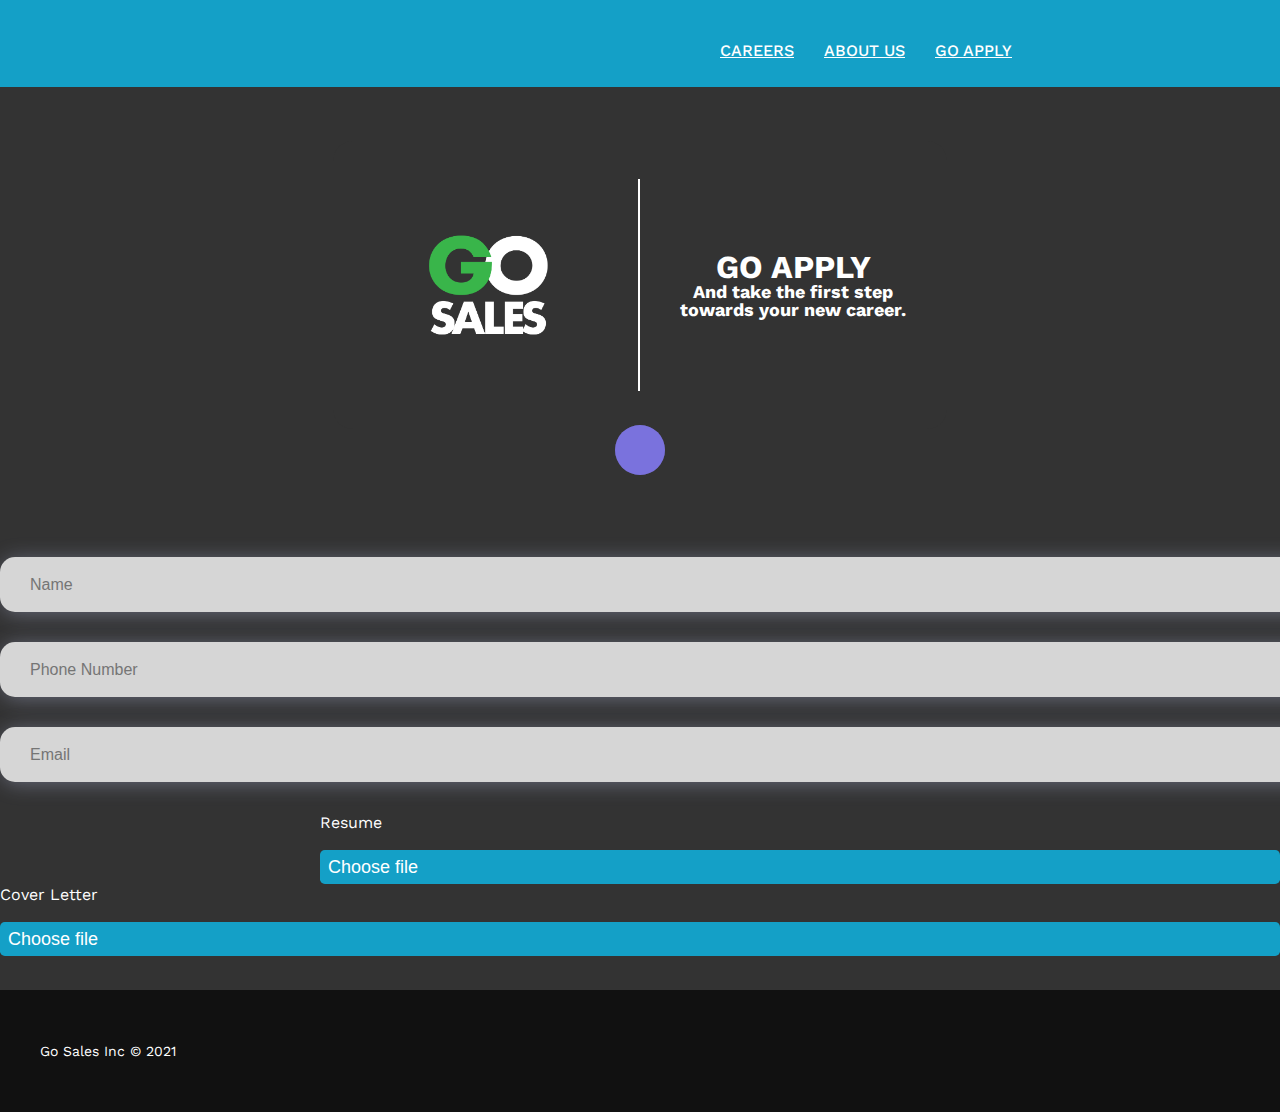
==== commit a3340d8a: "sbmt-btn changes" ====
--- a/index.html
+++ b/index.html
@@ -118,11 +118,11 @@
                                 <div class=" field col-lg-10 m-auto">
                                     <input type="text" name="email" placeholder="Email" required>
                                 </div>
-                                <div class=" field tag-row col-9 d-flex my-1">
+
+                          <div class="btn-container">
+                            <div class="row tag-row d-flex my-1">
+                                <div class="col-lg-3 enter-btn enter-btn-1 field d-flex py-1 ">
                                     <div class="resume-tag"><p class="upload-tag">Resume</p></div>
-                                    <div class="cover-letter "><p class="upload-tag">Cover Letter</p></div>
-                                </div>
-                                <div class="field resume col-12 d-flex px-5 py-1">
                                     <input type="file" name="resume" id="resume" aria-label="File browser example"class="inputfile col-5" hidden><span class="file-custom"></span>
                                     <label for="resume" style="  display: inline-block;
                                     background-color: #14a0c7;
@@ -132,6 +132,9 @@
                                     border-radius: 0.3rem;
                                     cursor: pointer;
                                     margin-top: 1rem;">Choose file</label>
+                                </div>
+                                <div class="col-lg-3 enter-btn field d-flex py-1">
+                                <div class="cover-letter "><p class="upload-tag">Cover Letter</p></div>
                                     <input type="file" name="cover-letter" id="cover-letter" aria-label="File browser example"class="inputfile col-5 ml-auto" hidden><span class="file-custom-1"></span>
                                     <label for="cover-letter" style="  display: inline-block;
                                     background-color: #14a0c7;
@@ -143,9 +146,10 @@
                                     margin-top: 1rem;
                                     margin-left: 0;">Choose file</label>
                                 </div>
-                              
-                                <div class="form-button col-lg-10 m-auto">
-                                    <button type="submit" class="btn-sbmt">Submit</button>
+                              </div>
+                            </div>
+                                <div class="form-button col-lg-10 d-flex m-auto">
+                                    <button type="submit" class="btn-sbmt btn-sbmt-1">Submit</button>
                                 </div>
                                 <div class="col-lg-10 m-auto">
                                         <div class="form-group">
--- a/css/style.css
+++ b/css/style.css
@@ -2203,7 +2203,6 @@
   border: 0;
 }
 .btn-sbmt {
-  margin-left: 33%;
   margin-top: 5%;
   margin-bottom: 10%;
   font-size: 18px;
@@ -2274,20 +2273,26 @@
 .resume-tag {
 }
 .upload-tag {
-  margin-left: 100%;
-  width: 100%;
   color: #fff;
 }
 .cover-letter {
-  margin-left: 46%;
   color: #fff;
 }
+.tag-row {
+  flex-direction: row;
+}
 
 .resume {
-  flex-direction: row;
-  max-width: 91%;
-  margin: 0 auto;
-}
+}
+
+.enter-btn {
+  display: flex;
+  flex-direction: column;
+}
+.enter-btn-1 {
+  margin-left: 25%;
+}
+
 .column {
   width: 100%;
   display: flex;
@@ -2519,6 +2524,7 @@
   padding: 5%;
   padding-right: 10%;
   margin-right: 5%;
+  max-width: 44%;
 }
 .apply {
   /* background-image: url(../images/color-bg.jpg); */
@@ -2583,6 +2589,8 @@
 }
 .form-button {
   margin-bottom: 10%;
+  align-items: center;
+  justify-content: center;
 }
 
 .label {
@@ -2673,7 +2681,6 @@
   }
   .g-h1-h3 {
     max-width: 75%;
-    padding-bottom: 5%;
   }
   .mission-h,
   .mission h1 {
@@ -2701,6 +2708,16 @@
   .go-fav {
     max-height: 150px;
     max-width: 150px;
+  }
+  .apply-title-box {
+    background: transparent;
+    flex-direction: column;
+  }
+  .enter-btn {
+    max-width: 33%;
+  }
+  .enter-btn-1 {
+    margin-left: 17%;
   }
 }
 @media (max-width: 769px) {
@@ -2901,9 +2918,8 @@
   .apply-img {
     display: none;
   }
-  .btn-sbmt {
-    margin-left: 20%;
-    margin-top: 5%;
+  .btn-sbmt-1 {
+    margin-left: 0 !important;
   }
   .apply-title-box {
     flex-direction: column;
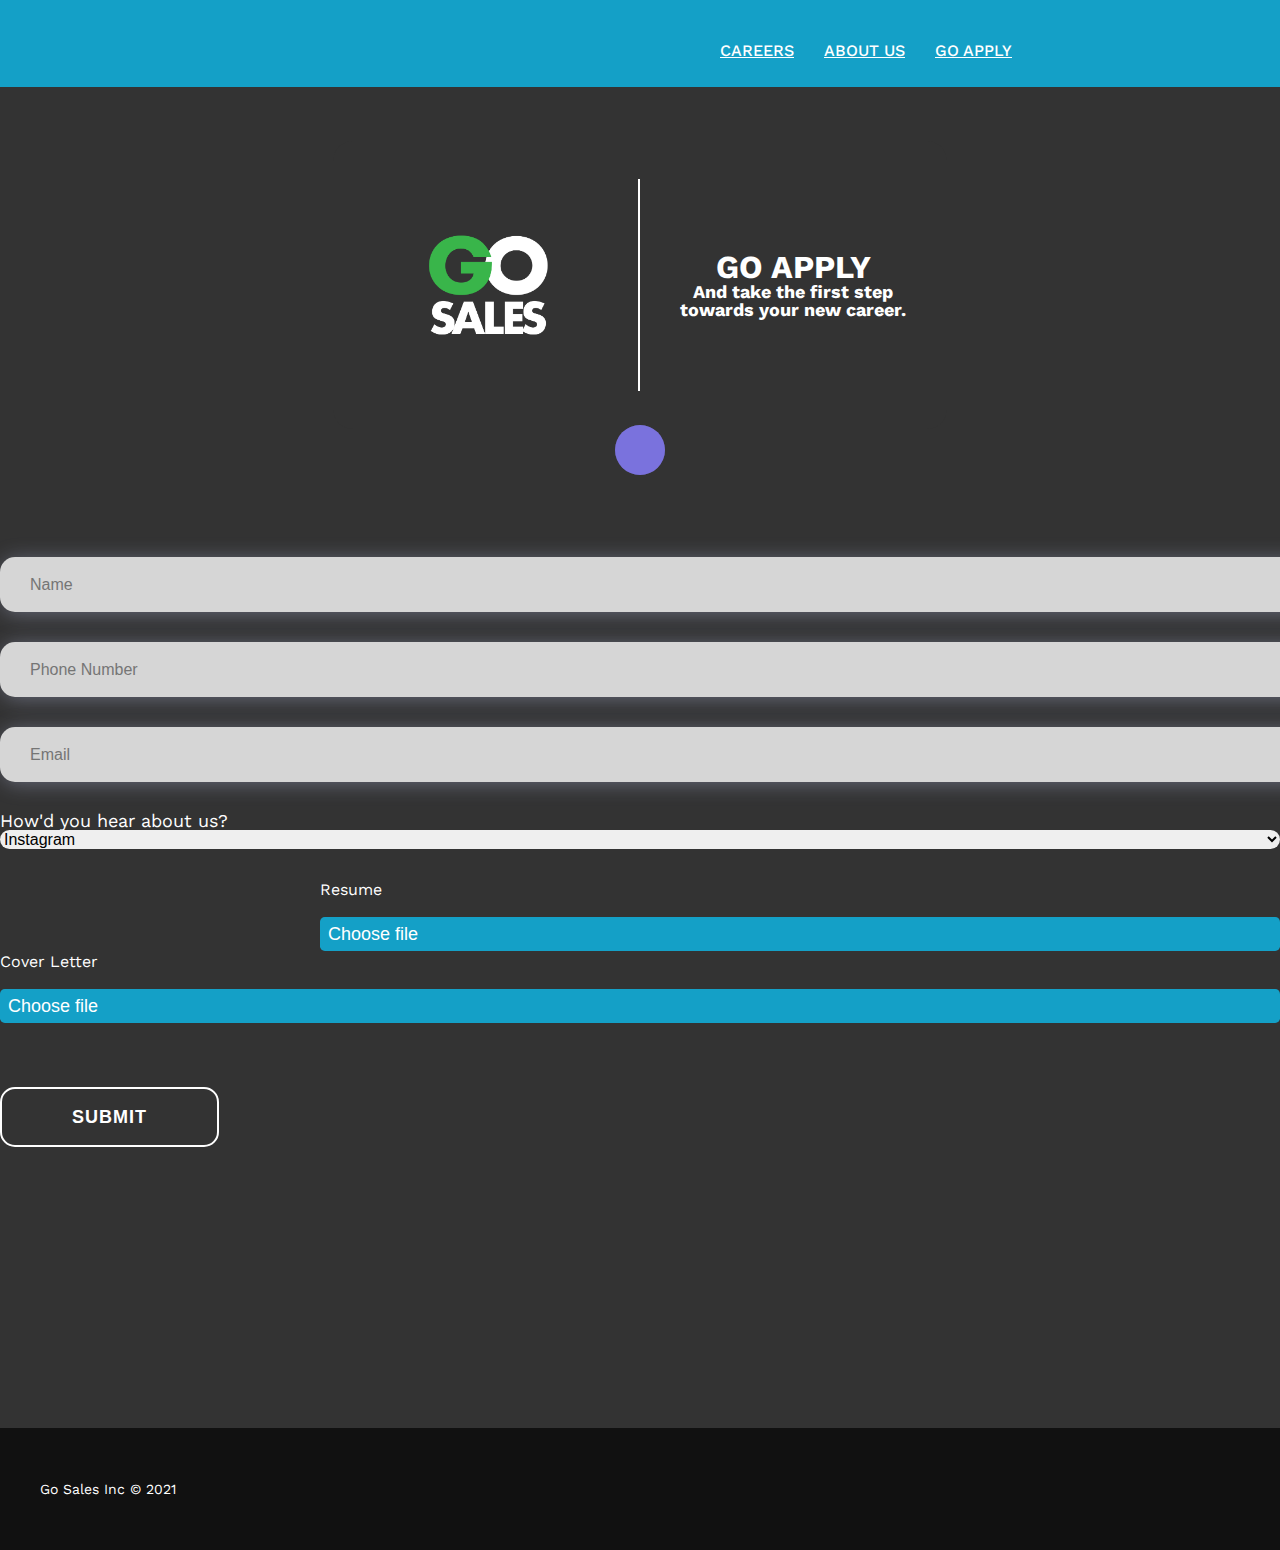
==== commit 8e8f013c: "added value to form options" ====
--- a/index.html
+++ b/index.html
@@ -7,8 +7,17 @@
 <link rel="shortcut icon" type="image/jpg" href="../images/favicon.png"/>
 <meta name="google-site-verification" content="KarYMS4dBE1X4Onx0wG17EBD-mD2zEZX5mpCU4IdntA" />
 <meta name="viewport" content="width=device-width, initial-scale=1.0">
-<meta name="description" content="Apply to the team of game-changing sales career experience." />
-<meta name="keywords" content="door to door sales jobs, go sales, go sales jobs" />
+<meta name="description" content="Join a team of game-changing sales people" />
+<meta name="keywords" content="sales associate jobs,
+sales associate job description,
+sales jobs toronto,
+sales jobs calgary,
+sales jobs edmonton,
+sales jobs vancouver,
+sales representative jobs,
+sales job interview questions,
+retail sales job description
+" />
 <link rel="stylesheet" type="text/css" href="css/animate.css">
 <link rel="stylesheet" type="text/css" href="css/bootstrap.min.css">
 <link rel="stylesheet" type="text/css" href="css/font-awesome.min.css">
@@ -119,6 +128,19 @@
                                     <input type="text" name="email" placeholder="Email" required>
                                 </div>
 
+                                <div class=" field col-lg-10 m-auto">
+                                  <label class="pb-3" for="" name="Refer Meathod" style="color:white;" >How'd you hear about us?</label>
+                                  <select class="form-control px-3" id="" required>
+                                    <option value="Instagram">Instagram</option>
+                                    <option value="Facebook">Facebook</option>
+                                    <option value="Google">Google Search</option>
+                                    <option value="Referral">Referral</option>
+                                    <option value="Handout">Handouts</option>
+                                    <option value="Ad">Ad</option>
+                                  </select>
+
+                                </div>
+
                           <div class="btn-container">
                             <div class="row tag-row d-flex my-1">
                                 <div class="col-lg-3 enter-btn enter-btn-1 field d-flex py-1 ">
--- a/css/style.css
+++ b/css/style.css
@@ -2190,7 +2190,8 @@
   padding: 30px;
 }
 .contact-form form input,
-.contact-form form textarea {
+.contact-form form textarea,
+.form-control {
   width: 100%;
   font-size: 16px;
   font-weight: 400;
@@ -2530,7 +2531,7 @@
   /* background-image: url(../images/color-bg.jpg); */
   background-position: 50% 50%;
   background-size: cover;
-  height: 110vh;
+  height: auto;
   background-color: #333333;
 }
 .apply-title-box {
@@ -2583,7 +2584,7 @@
   background-image: url(../images/pink-green-blue-2.jpg);
   background-position: 35% 50%;
   margin: 0;
-  margin-bottom: 10%;
+  margin-bottom: -6%;
   padding-bottom: 5%;
   padding-top: 5%;
 }
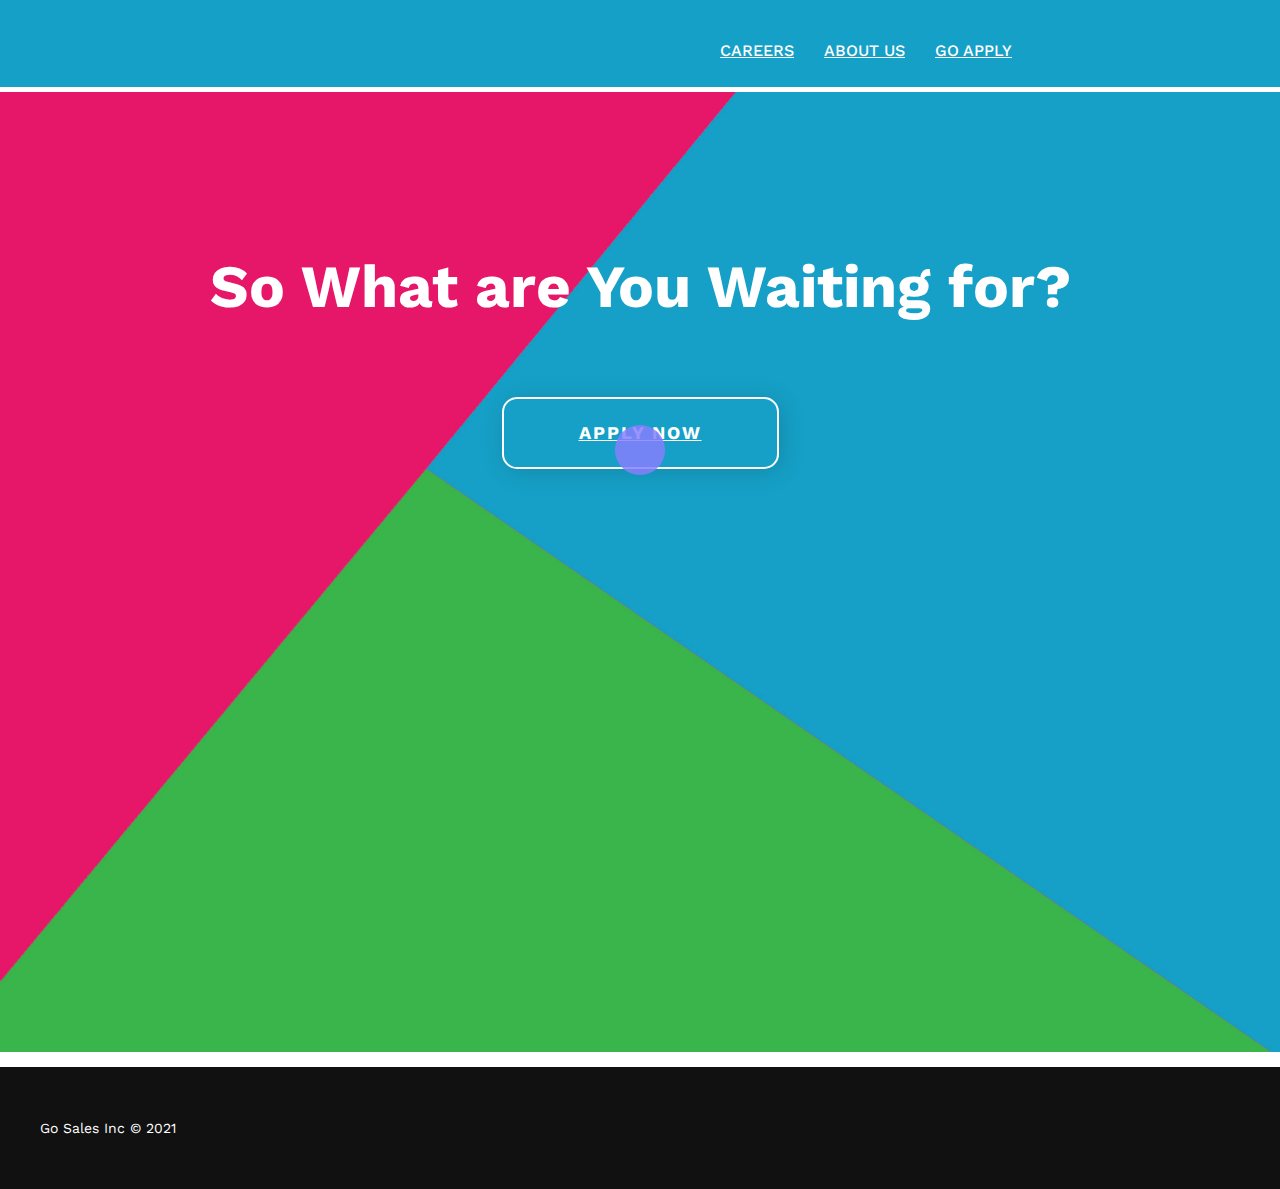
==== commit 7d11b0cb: "made favicon better" ====
--- a/index.html
+++ b/index.html
@@ -4,7 +4,7 @@
 <head>
 <meta charset="UTF-8">
 <title>Go Sales - Go Apply</title>
-<link rel="shortcut icon" type="image/jpg" href="../images/favicon.png"/>
+<link rel="shortcut icon" type="image/jpg" href="../images/favicon-new.png"/>
 <meta name="google-site-verification" content="KarYMS4dBE1X4Onx0wG17EBD-mD2zEZX5mpCU4IdntA" />
 <meta name="viewport" content="width=device-width, initial-scale=1.0">
 <meta name="description" content="Join a team of game-changing sales people" />
@@ -97,14 +97,15 @@
 
         <section class="apply">
                 <div class="contact-form">
-                    <form action="POST" name="apply-form" class="" data-netlify="true">
+
+                    <!-- <form action="POST" name="apply-form" class="" data-netlify="true">
                         <div class="row">
 
-                <!------------------------------------HERO IMG------------------------------------->
+      
 
                             <div class="col-lg-6 col-md-12 apply-img"></div> 
 
-                <!--------------------------------------FORM--------------------------------------->
+             
                             
                             <div class="form-img col-lg-6 col-md-12">
                                 <div class="row a-t-img-row">
@@ -129,8 +130,8 @@
                                 </div>
 
                                 <div class=" field col-lg-10 m-auto">
-                                  <label class="pb-3" for="" name="Refer Meathod" style="color:white;" >How'd you hear about us?</label>
-                                  <select class="form-control px-3" id="" required>
+                                  <label class="pb-3" for="referral" name="Refer Meathod" style="color:white;" >How'd you hear about us?</label>
+                                  <select class="form-control px-3" id="referral" required>
                                     <option value="Instagram">Instagram</option>
                                     <option value="Facebook">Facebook</option>
                                     <option value="Google">Google Search</option>
@@ -185,11 +186,26 @@
                             
                             
                         </div>
-                    </form>
+                    </form> -->
         
                 </div><!--contact-form end-->
             
         </section>
+
+        
+
+        <section class="get-started d-flex" id="get-started"> 
+
+            <div class="apply-side col-lg-6 col-md-12 apply-img"></div> 
+            <div class="apply-side col-lg-6 col-md-12">
+              
+              <div class="wait-sec apply-box">
+                
+                <h3>So What are You Waiting for?</h3>
+                <a href="form.html" title="">apply now</a>
+              </div><!--wait-sec end-->
+            </div>
+          </section>
         
 
         <div class="bottom-footer">
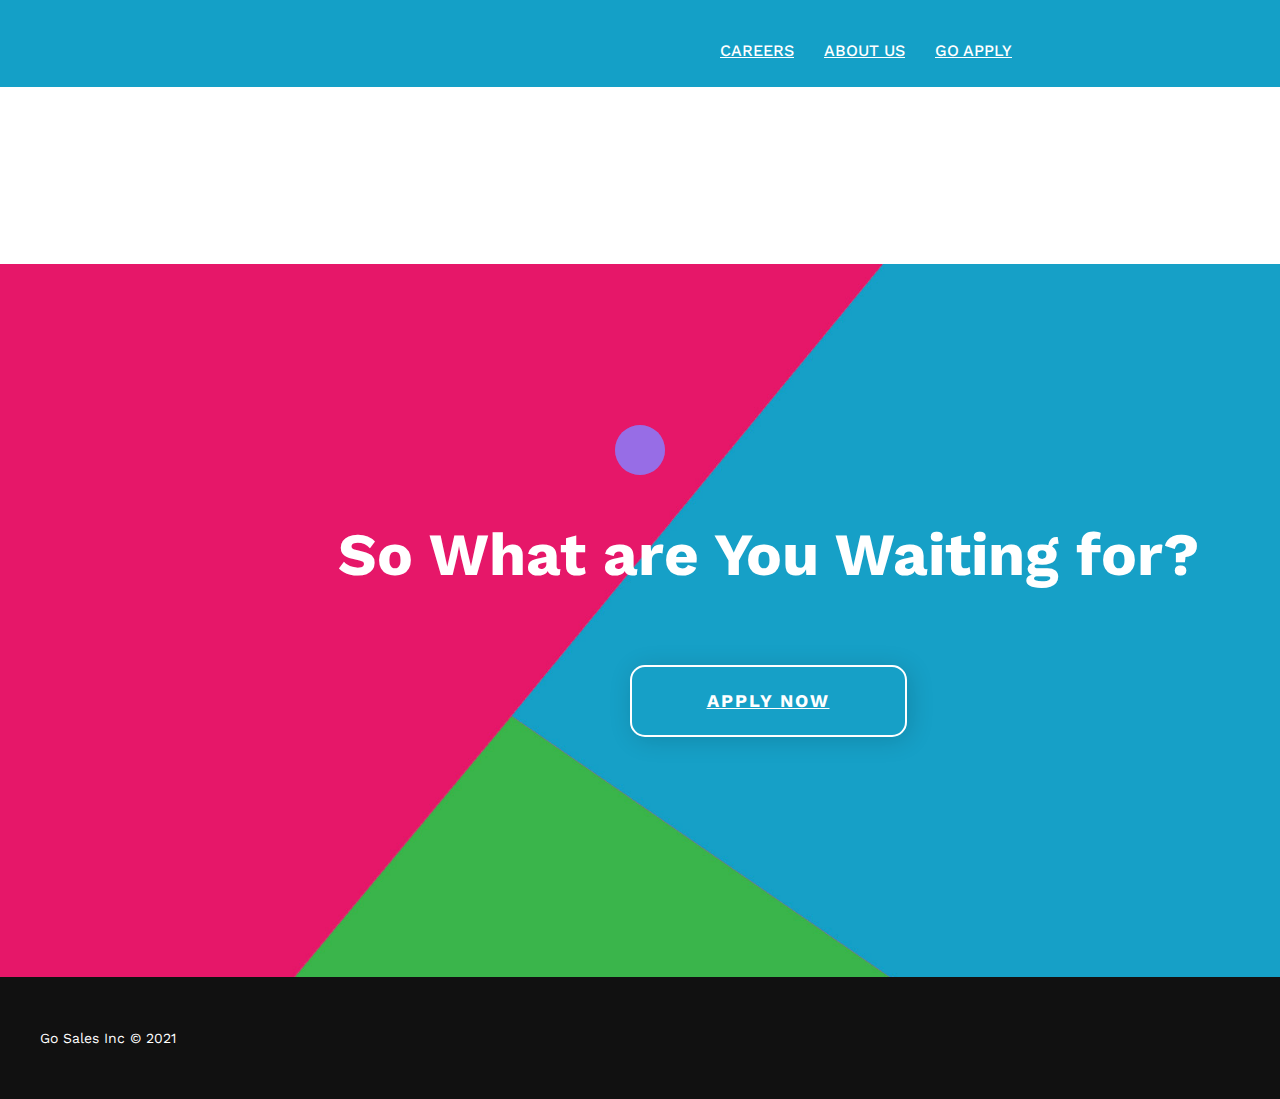
==== commit 4872743f: "added gtag" ====
--- a/index.html
+++ b/index.html
@@ -2,6 +2,15 @@
 <!DOCTYPE html>
 <html>
 <head>
+<!-- Global site tag (gtag.js) - Google Analytics -->
+<script async src="https://www.googletagmanager.com/gtag/js?id=272085349"></script>
+<script>
+  window.dataLayer = window.dataLayer || [];
+  function gtag(){window.dataLayer.push(arguments);}
+  gtag('js', new Date());
+
+  gtag('config', '272085349');
+</script>
 <meta charset="UTF-8">
 <title>Go Sales - Go Apply</title>
 <link rel="shortcut icon" type="image/jpg" href="../images/favicon-new.png"/>
@@ -16,7 +25,8 @@
 sales jobs vancouver,
 sales representative jobs,
 sales job interview questions,
-retail sales job description
+retail sales job description,
+go sales telus
 " />
 <link rel="stylesheet" type="text/css" href="css/animate.css">
 <link rel="stylesheet" type="text/css" href="css/bootstrap.min.css">
--- a/css/style.css
+++ b/css/style.css
@@ -315,7 +315,7 @@
   color: #fff;
 }
 .get-started {
-  height: auto;
+  height: 100vh;
   padding: 0;
 }
 .about {
@@ -1725,7 +1725,7 @@
   -ms-border-radius: 40px;
   -o-border-radius: 40px; */
   /* border-radius: 40px; */
-  padding: 180px 0;
+  padding: 35% 10%;
 }
 
 .wait-sec h3 {
@@ -2175,6 +2175,9 @@
 .contact-form {
   float: left;
   width: 100%;
+  background-image: url(../images/background-1.jpg);
+  background-repeat: no-repeat;
+  background-size: cover;
 }
 .contact-form form {
   float: left;
@@ -2202,6 +2205,7 @@
   border-radius: 15px;
   margin-bottom: 30px;
   border: 0;
+  padding: 5%;
 }
 .btn-sbmt {
   margin-top: 5%;
